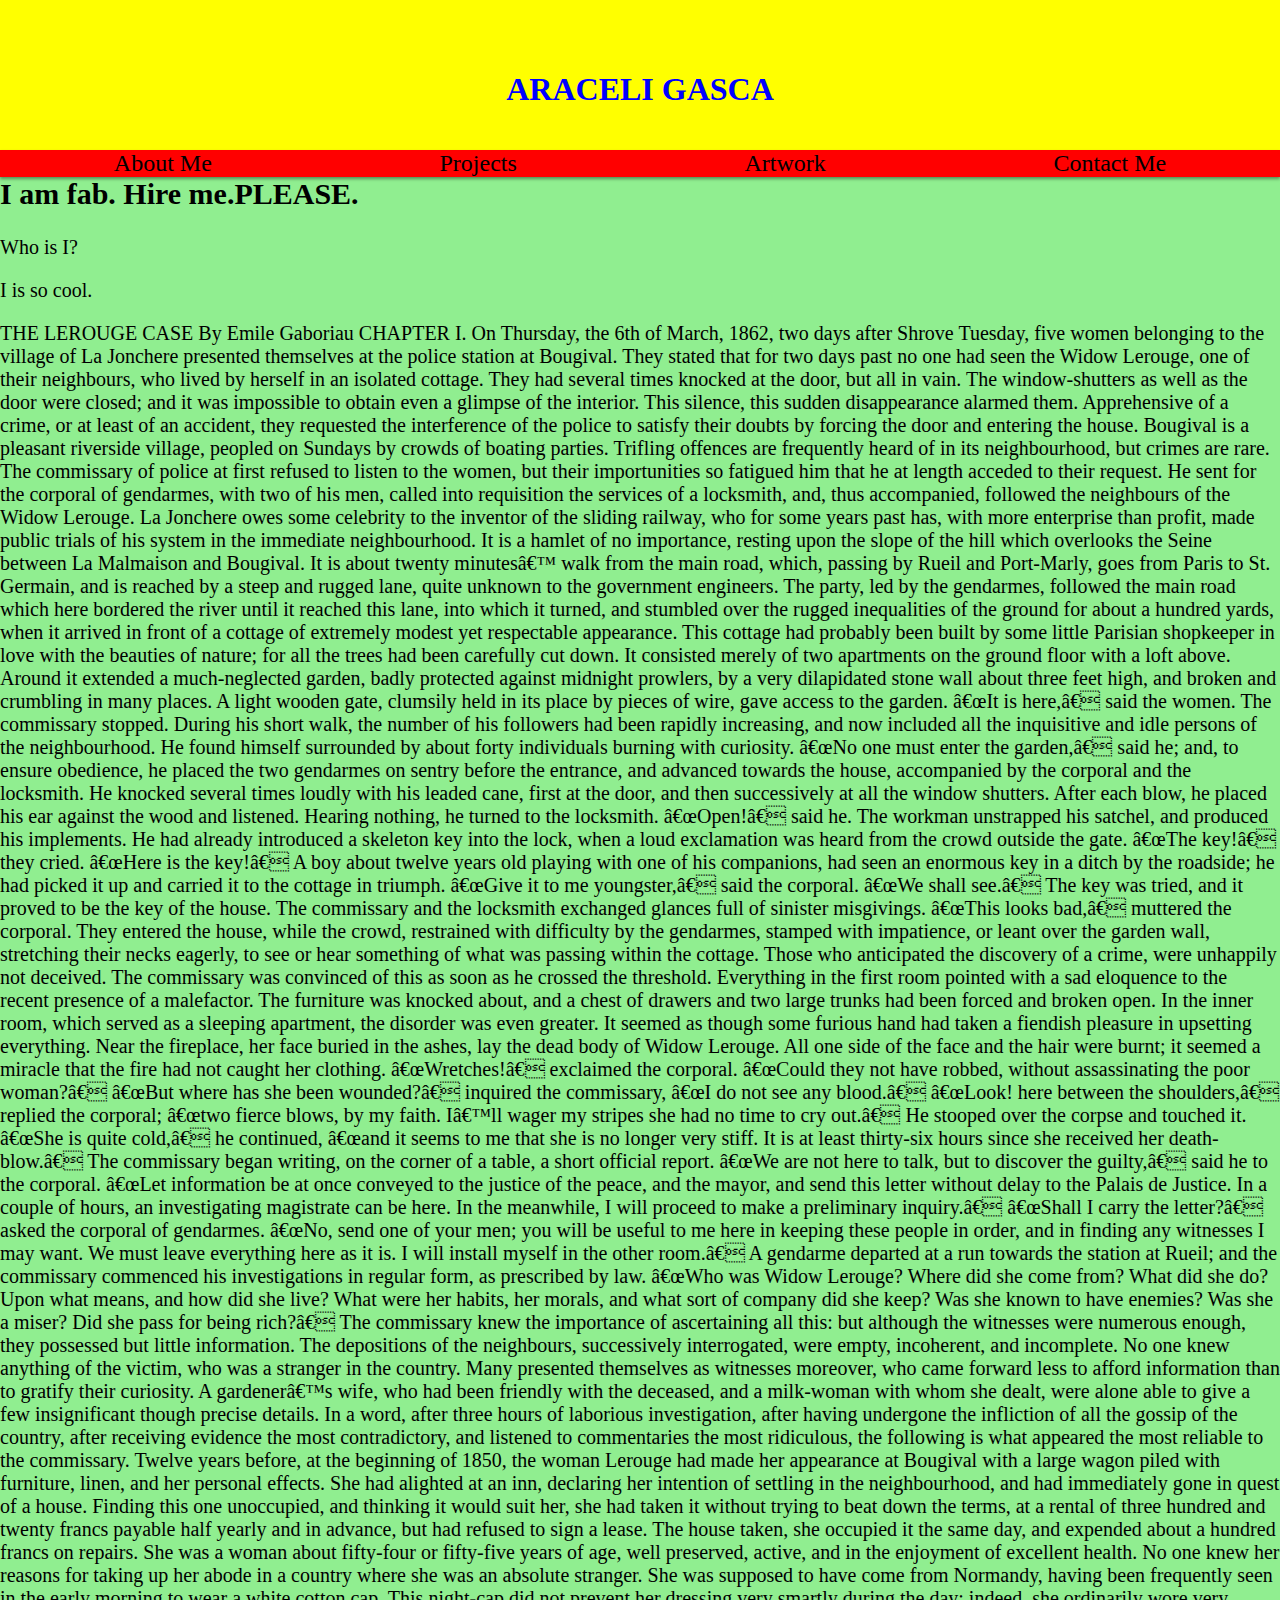
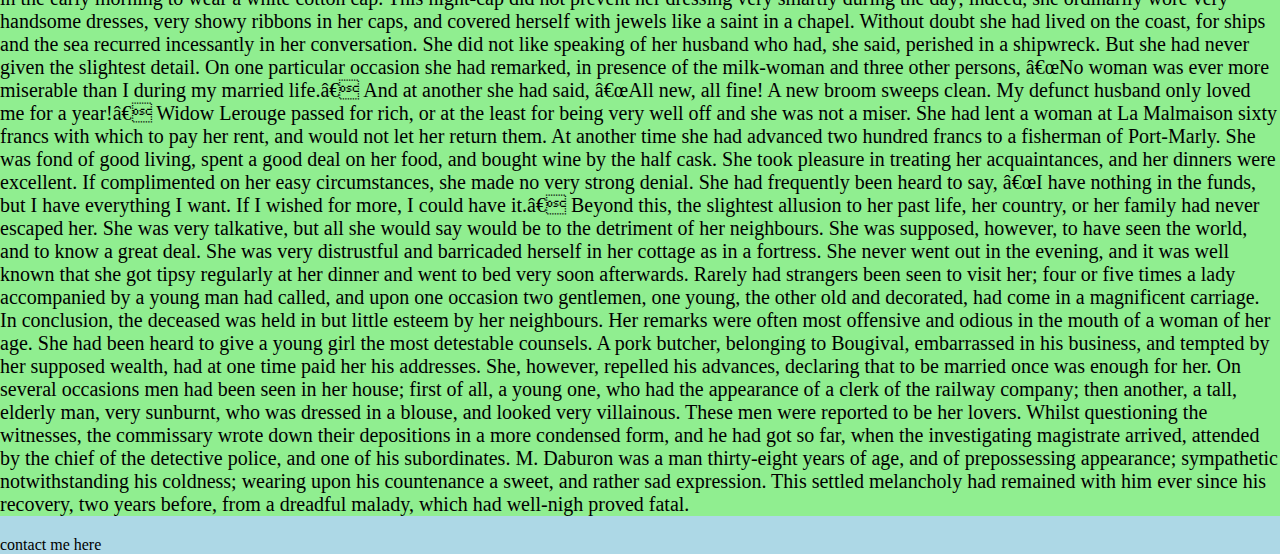
==== index.html @ 2f4e4473 "Update index.html" ====
<!DOCTYPE html>
<html>
<head>
	<link rel="stylesheet" href="styles.css">
	<script type="text/javascript" src="https://ajax.aspnetcdn.com/ajax/jquery.ui/1.8.10/jquery-ui.min.js"</script>
	<meta charset="UTF-8">

	<script>
	
		var mns = "main-nav-scrolled";

		$( window ).scroll(function() {
			if( $(this).scrollTop() > $('header').height() )
			{
				$(".main-nav").addClass("main-nav-scrolled");
			}
			else 
			{
				$(".main-nav").removeClass(mns);
			}
		});
	</script>
</head>
<body>



<header>
	<h1>ARACELI GASCA</h1>
</header>
 
<nav class = "main-nav">
	<ul>
		<li><a herf="#">About Me</a></li>
		<li><a herf="#">Projects</a></li>
		<li><a herf="#">Artwork</a></li>
		<li><a herf="#">Contact Me</a></li>
	</ul>
</nav>

<div class = "content">
	<h2>I am fab. Hire me.PLEASE.</h2>
	<p>Who is I?</p>
	<p>I is so cool.</p>
	<p> 

	THE LEROUGE CASE

	By Emile Gaboriau




	CHAPTER I.

	On Thursday, the 6th of March, 1862, two days after Shrove Tuesday, five
	women belonging to the village of La Jonchere presented themselves at
	the police station at Bougival.

	They stated that for two days past no one had seen the Widow Lerouge,
	one of their neighbours, who lived by herself in an isolated cottage.
	They had several times knocked at the door, but all in vain. The
	window-shutters as well as the door were closed; and it was impossible
	to obtain even a glimpse of the interior.

	This silence, this sudden disappearance alarmed them. Apprehensive of
	a crime, or at least of an accident, they requested the interference of
	the police to satisfy their doubts by forcing the door and entering the
	house.

	Bougival is a pleasant riverside village, peopled on Sundays by crowds
	of boating parties. Trifling offences are frequently heard of in its
	neighbourhood, but crimes are rare.

	The commissary of police at first refused to listen to the women, but
	their importunities so fatigued him that he at length acceded to their
	request. He sent for the corporal of gendarmes, with two of his
	men, called into requisition the services of a locksmith, and, thus
	accompanied, followed the neighbours of the Widow Lerouge.

	La Jonchere owes some celebrity to the inventor of the sliding railway,
	who for some years past has, with more enterprise than profit, made
	public trials of his system in the immediate neighbourhood. It is
	a hamlet of no importance, resting upon the slope of the hill which
	overlooks the Seine between La Malmaison and Bougival. It is about
	twenty minutes’ walk from the main road, which, passing by Rueil and
	Port-Marly, goes from Paris to St. Germain, and is reached by a steep
	and rugged lane, quite unknown to the government engineers.

	The party, led by the gendarmes, followed the main road which here
	bordered the river until it reached this lane, into which it turned, and
	stumbled over the rugged inequalities of the ground for about a hundred
	yards, when it arrived in front of a cottage of extremely modest yet
	respectable appearance. This cottage had probably been built by some
	little Parisian shopkeeper in love with the beauties of nature; for
	all the trees had been carefully cut down. It consisted merely of two
	apartments on the ground floor with a loft above. Around it extended a
	much-neglected garden, badly protected against midnight prowlers, by
	a very dilapidated stone wall about three feet high, and broken and
	crumbling in many places. A light wooden gate, clumsily held in its
	place by pieces of wire, gave access to the garden.

	“It is here,” said the women.

	The commissary stopped. During his short walk, the number of his
	followers had been rapidly increasing, and now included all the
	inquisitive and idle persons of the neighbourhood. He found himself
	surrounded by about forty individuals burning with curiosity.

	“No one must enter the garden,” said he; and, to ensure obedience, he
	placed the two gendarmes on sentry before the entrance, and advanced
	towards the house, accompanied by the corporal and the locksmith.

	He knocked several times loudly with his leaded cane, first at the door,
	and then successively at all the window shutters. After each blow, he
	placed his ear against the wood and listened. Hearing nothing, he turned
	to the locksmith.

	“Open!” said he.

	The workman unstrapped his satchel, and produced his implements. He had
	already introduced a skeleton key into the lock, when a loud exclamation
	was heard from the crowd outside the gate.

	“The key!” they cried. “Here is the key!”

	A boy about twelve years old playing with one of his companions, had
	seen an enormous key in a ditch by the roadside; he had picked it up and
	carried it to the cottage in triumph.

	“Give it to me youngster,” said the corporal. “We shall see.”

	The key was tried, and it proved to be the key of the house.

	The commissary and the locksmith exchanged glances full of sinister
	misgivings. “This looks bad,” muttered the corporal. They entered the
	house, while the crowd, restrained with difficulty by the gendarmes,
	stamped with impatience, or leant over the garden wall, stretching their
	necks eagerly, to see or hear something of what was passing within the
	cottage.

	Those who anticipated the discovery of a crime, were unhappily not
	deceived. The commissary was convinced of this as soon as he crossed the
	threshold. Everything in the first room pointed with a sad eloquence to
	the recent presence of a malefactor. The furniture was knocked about,
	and a chest of drawers and two large trunks had been forced and broken
	open.

	In the inner room, which served as a sleeping apartment, the disorder
	was even greater. It seemed as though some furious hand had taken a
	fiendish pleasure in upsetting everything. Near the fireplace, her face
	buried in the ashes, lay the dead body of Widow Lerouge. All one side of
	the face and the hair were burnt; it seemed a miracle that the fire had
	not caught her clothing.

	“Wretches!” exclaimed the corporal. “Could they not have robbed, without
	assassinating the poor woman?”

	“But where has she been wounded?” inquired the commissary, “I do not see
	any blood.”

	“Look! here between the shoulders,” replied the corporal; “two fierce
	blows, by my faith. I’ll wager my stripes she had no time to cry out.”

	He stooped over the corpse and touched it.

	“She is quite cold,” he continued, “and it seems to me that she is no
	longer very stiff. It is at least thirty-six hours since she received
	her death-blow.”

	The commissary began writing, on the corner of a table, a short official
	report.

	“We are not here to talk, but to discover the guilty,” said he to the
	corporal. “Let information be at once conveyed to the justice of the
	peace, and the mayor, and send this letter without delay to the Palais
	de Justice. In a couple of hours, an investigating magistrate can be
	here. In the meanwhile, I will proceed to make a preliminary inquiry.”

	“Shall I carry the letter?” asked the corporal of gendarmes.

	“No, send one of your men; you will be useful to me here in keeping
	these people in order, and in finding any witnesses I may want. We
	must leave everything here as it is. I will install myself in the other
	room.”

	A gendarme departed at a run towards the station at Rueil; and the
	commissary commenced his investigations in regular form, as prescribed
	by law.

	“Who was Widow Lerouge? Where did she come from? What did she do? Upon
	what means, and how did she live? What were her habits, her morals, and
	what sort of company did she keep? Was she known to have enemies? Was
	she a miser? Did she pass for being rich?”

	The commissary knew the importance of ascertaining all this: but
	although the witnesses were numerous enough, they possessed but
	little information. The depositions of the neighbours, successively
	interrogated, were empty, incoherent, and incomplete. No one knew
	anything of the victim, who was a stranger in the country. Many
	presented themselves as witnesses moreover, who came forward less to
	afford information than to gratify their curiosity. A gardener’s wife,
	who had been friendly with the deceased, and a milk-woman with whom
	she dealt, were alone able to give a few insignificant though precise
	details.

	In a word, after three hours of laborious investigation, after having
	undergone the infliction of all the gossip of the country, after
	receiving evidence the most contradictory, and listened to commentaries
	the most ridiculous, the following is what appeared the most reliable to
	the commissary.

	Twelve years before, at the beginning of 1850, the woman Lerouge had
	made her appearance at Bougival with a large wagon piled with furniture,
	linen, and her personal effects. She had alighted at an inn, declaring
	her intention of settling in the neighbourhood, and had immediately gone
	in quest of a house. Finding this one unoccupied, and thinking it would
	suit her, she had taken it without trying to beat down the terms, at
	a rental of three hundred and twenty francs payable half yearly and in
	advance, but had refused to sign a lease.

	The house taken, she occupied it the same day, and expended about a
	hundred francs on repairs.

	She was a woman about fifty-four or fifty-five years of age, well
	preserved, active, and in the enjoyment of excellent health. No one
	knew her reasons for taking up her abode in a country where she was an
	absolute stranger. She was supposed to have come from Normandy, having
	been frequently seen in the early morning to wear a white cotton cap.
	This night-cap did not prevent her dressing very smartly during the day;
	indeed, she ordinarily wore very handsome dresses, very showy ribbons
	in her caps, and covered herself with jewels like a saint in a chapel.
	Without doubt she had lived on the coast, for ships and the sea recurred
	incessantly in her conversation.

	She did not like speaking of her husband who had, she said, perished
	in a shipwreck. But she had never given the slightest detail. On one
	particular occasion she had remarked, in presence of the milk-woman and
	three other persons, “No woman was ever more miserable than I during my
	married life.” And at another she had said, “All new, all fine! A new
	broom sweeps clean. My defunct husband only loved me for a year!”

	Widow Lerouge passed for rich, or at the least for being very well off
	and she was not a miser. She had lent a woman at La Malmaison sixty
	francs with which to pay her rent, and would not let her return them.
	At another time she had advanced two hundred francs to a fisherman of
	Port-Marly. She was fond of good living, spent a good deal on her food,
	and bought wine by the half cask. She took pleasure in treating her
	acquaintances, and her dinners were excellent. If complimented on her
	easy circumstances, she made no very strong denial. She had frequently
	been heard to say, “I have nothing in the funds, but I have everything I
	want. If I wished for more, I could have it.”

	Beyond this, the slightest allusion to her past life, her country, or
	her family had never escaped her. She was very talkative, but all she
	would say would be to the detriment of her neighbours. She was supposed,
	however, to have seen the world, and to know a great deal. She was very
	distrustful and barricaded herself in her cottage as in a fortress. She
	never went out in the evening, and it was well known that she got tipsy
	regularly at her dinner and went to bed very soon afterwards. Rarely had
	strangers been seen to visit her; four or five times a lady accompanied
	by a young man had called, and upon one occasion two gentlemen, one
	young, the other old and decorated, had come in a magnificent carriage.

	In conclusion, the deceased was held in but little esteem by her
	neighbours. Her remarks were often most offensive and odious in the
	mouth of a woman of her age. She had been heard to give a young girl
	the most detestable counsels. A pork butcher, belonging to Bougival,
	embarrassed in his business, and tempted by her supposed wealth, had at
	one time paid her his addresses. She, however, repelled his advances,
	declaring that to be married once was enough for her. On several
	occasions men had been seen in her house; first of all, a young one, who
	had the appearance of a clerk of the railway company; then another,
	a tall, elderly man, very sunburnt, who was dressed in a blouse, and
	looked very villainous. These men were reported to be her lovers.

	Whilst questioning the witnesses, the commissary wrote down their
	depositions in a more condensed form, and he had got so far, when the
	investigating magistrate arrived, attended by the chief of the detective
	police, and one of his subordinates.

	M. Daburon was a man thirty-eight years of age, and of prepossessing
	appearance; sympathetic notwithstanding his coldness; wearing upon his
	countenance a sweet, and rather sad expression. This settled melancholy
	had remained with him ever since his recovery, two years before, from a
	dreadful malady, which had well-nigh proved fatal.
	</p>
</div>



<footer> contact me here</footer>
</body>

</html>
---- styles.css ----
html{
	margin: 0;
	padding: 0;
	border:0;
	}
body{
	background-color: lightblue;
	margin: 0;
	padding:0;
	border:0;
	}

h1{
	color: blue;
	text-align: center;
	}
header {
	background: yellow;
	height:100px;
	padding-top:50px;
}

.main-nav{
	background-color: red;
	overflow: hidden;
	/*border: none;*/
	/*margin: 0px;*/
	position:relative;
	border: none;

	z-index: 150;
	box-shadow: 0 2px 3px rgba(0,0,0, .4);
	margin-bottom: -25px;/* since nav hight is 80px */
}

ul{
	list-style-type: none;
	text-decoration: none;
	margin: 0px;
	padding: 0px;
	border: 10px;
	/*float: left;*/
	/*width: 100%;*/
	overflow: hidden;
	display: flex;
	justify-content: space-around;
	flex-wrap: wrap;		
}

li {
	text-decoration: none;
	float: left;
	padding-left:1%;
	padding-right: 1%;
	/*padding-top: 1%;*/
	min-width: 10%;
	max-width: 50%;
	/*overflow: hidden;*/
	margin: 0px;
	/*padding: 0px;*/
	text-align: center;
	flex-grow: 1;

}

a {
	font-size: 1.5em;
}

ul li:hover{
	background-color:blue;
	color: white;
	text-shadow: 3px 3px 6px #3e3d3d;
	box-shadow: 1px 1px 10px #3e3d3d;
}

.content{
	font-size: 20px;
	background: lightgreen;
	padding-right: 110px 50px 50px; /* compensate for the top*/
}

		 
.content{
	position: relative;
}

		
		
.main-nav-scrolled {
	position: fixed;
	top:0;
	width: 100%;
}
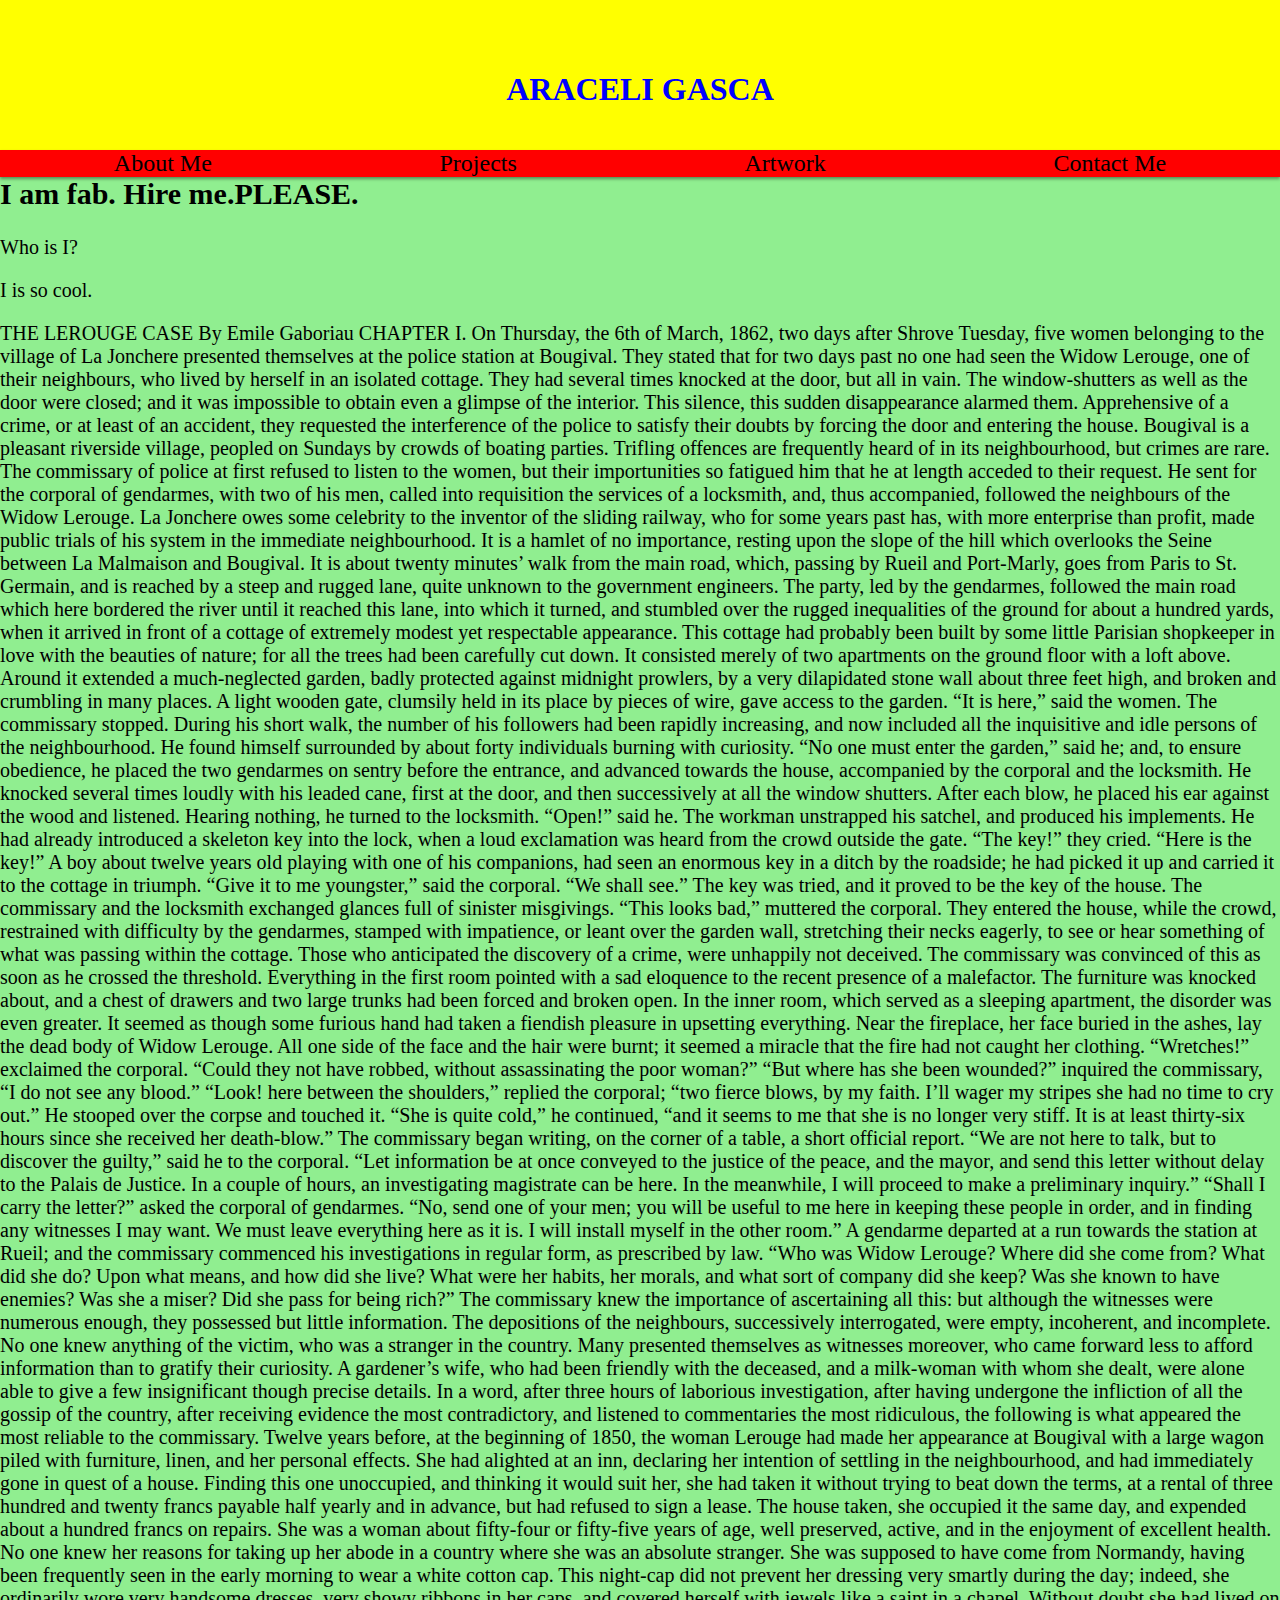
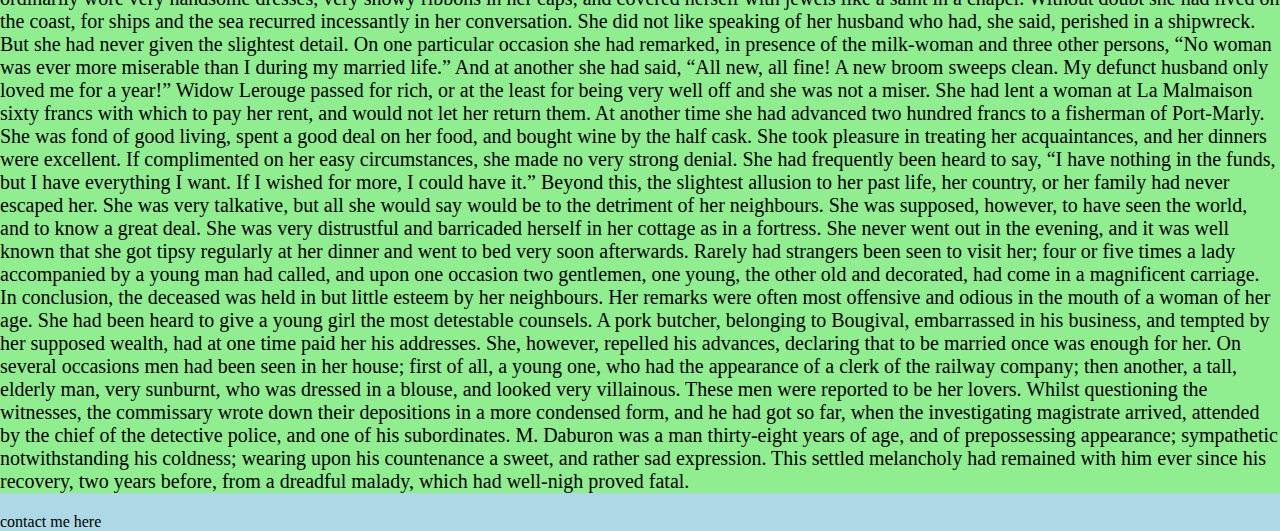
==== commit 80cae985: "Update index.html" ====
--- a/index.html
+++ b/index.html
@@ -2,11 +2,10 @@
 <html>
 <head>
 	<link rel="stylesheet" href="styles.css">
-	<script type="text/javascript" src="https://ajax.aspnetcdn.com/ajax/jquery.ui/1.8.10/jquery-ui.min.js"</script>
+	<script src="http://code.jquery.com/jquery-3.2.1.min.js"></script>
 	<meta charset="UTF-8">
 
 	<script>
-	
 		var mns = "main-nav-scrolled";
 
 		$( window ).scroll(function() {
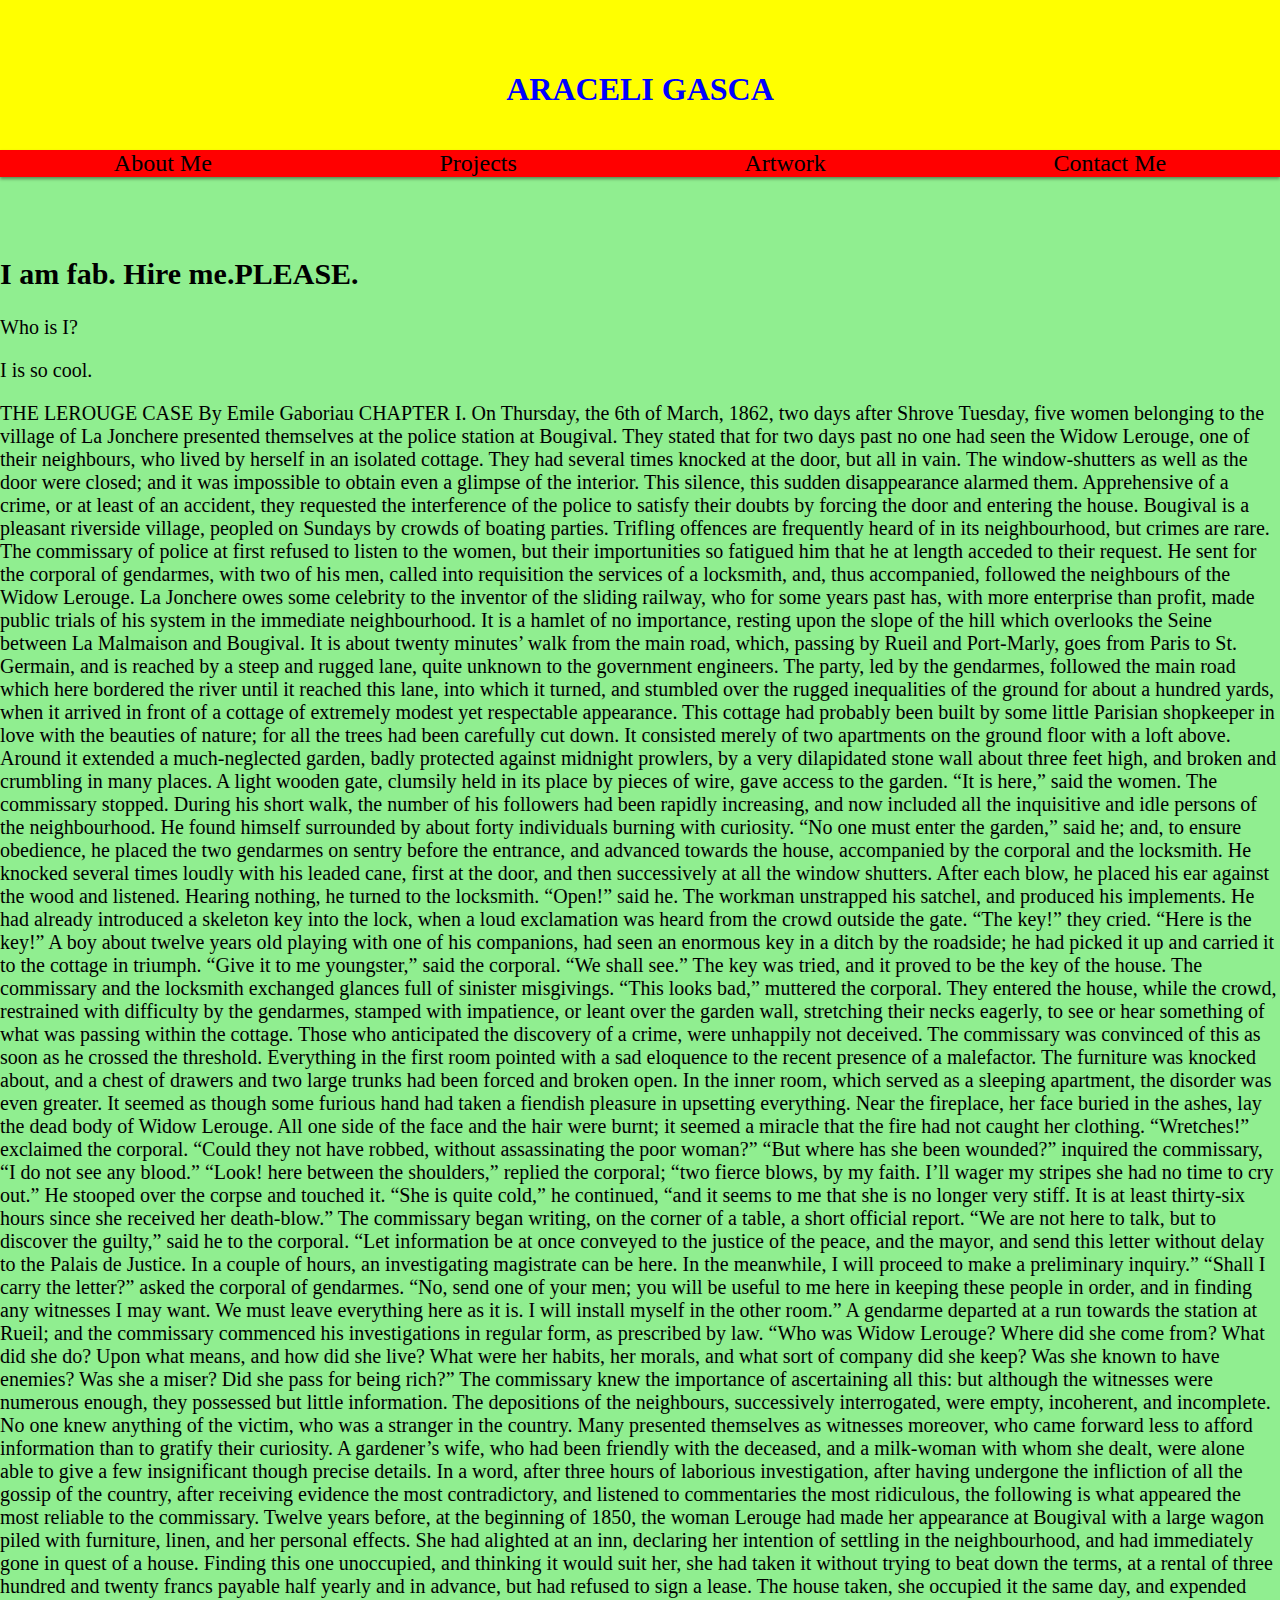
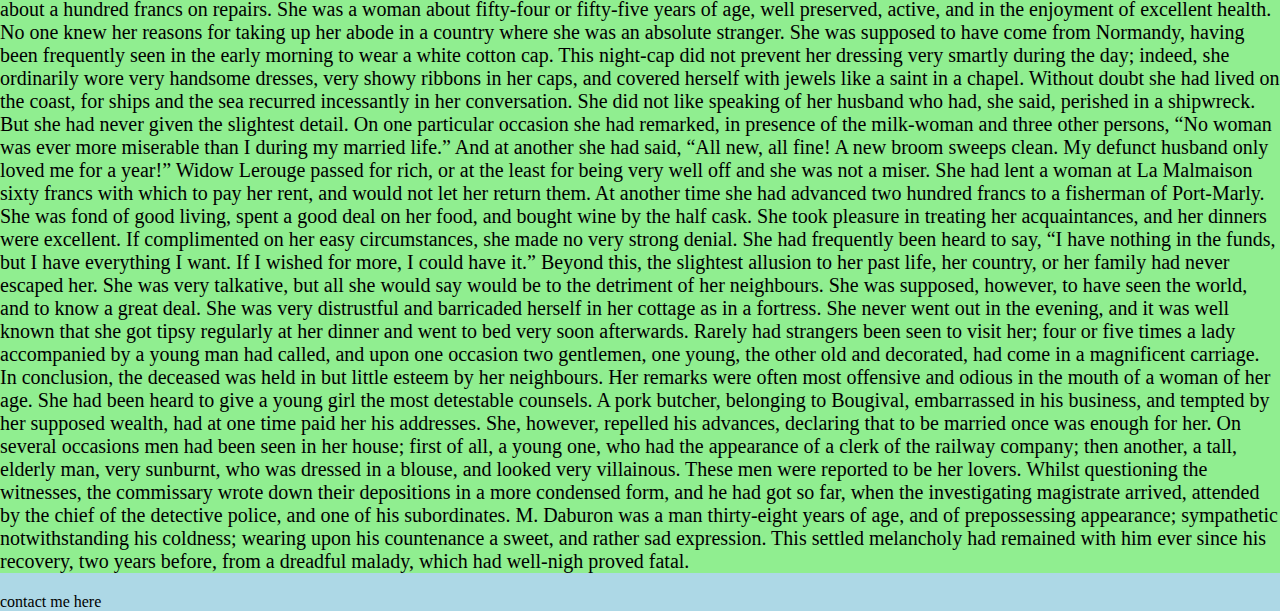
==== commit 6740878d: "Add files via upload" ====
--- a/index.html
+++ b/index.html
@@ -2,14 +2,15 @@
 <html>
 <head>
 	<link rel="stylesheet" href="styles.css">
-	<script src="http://code.jquery.com/jquery-3.2.1.min.js"></script>
+	<script src="jquery-3.2.1.min.js"></script>
 	<meta charset="UTF-8">
 
 	<script>
+	
 		var mns = "main-nav-scrolled";
 
 		$( window ).scroll(function() {
-			if( $(this).scrollTop() > $('header').height() )
+			if( $(this).scrollTop() > $('header').height() + $('.main-nav').height() )
 			{
 				$(".main-nav").addClass("main-nav-scrolled");
 			}
@@ -291,4 +292,4 @@
 <footer> contact me here</footer>
 </body>
 
-</html>
+</html>--- a/styles.css
+++ b/styles.css
@@ -77,7 +77,7 @@
 .content{
 	font-size: 20px;
 	background: lightgreen;
-	padding-right: 110px 50px 50px; /* compensate for the top*/
+	padding-top: 80px; /* compensate for the top*/
 }
 
 		 
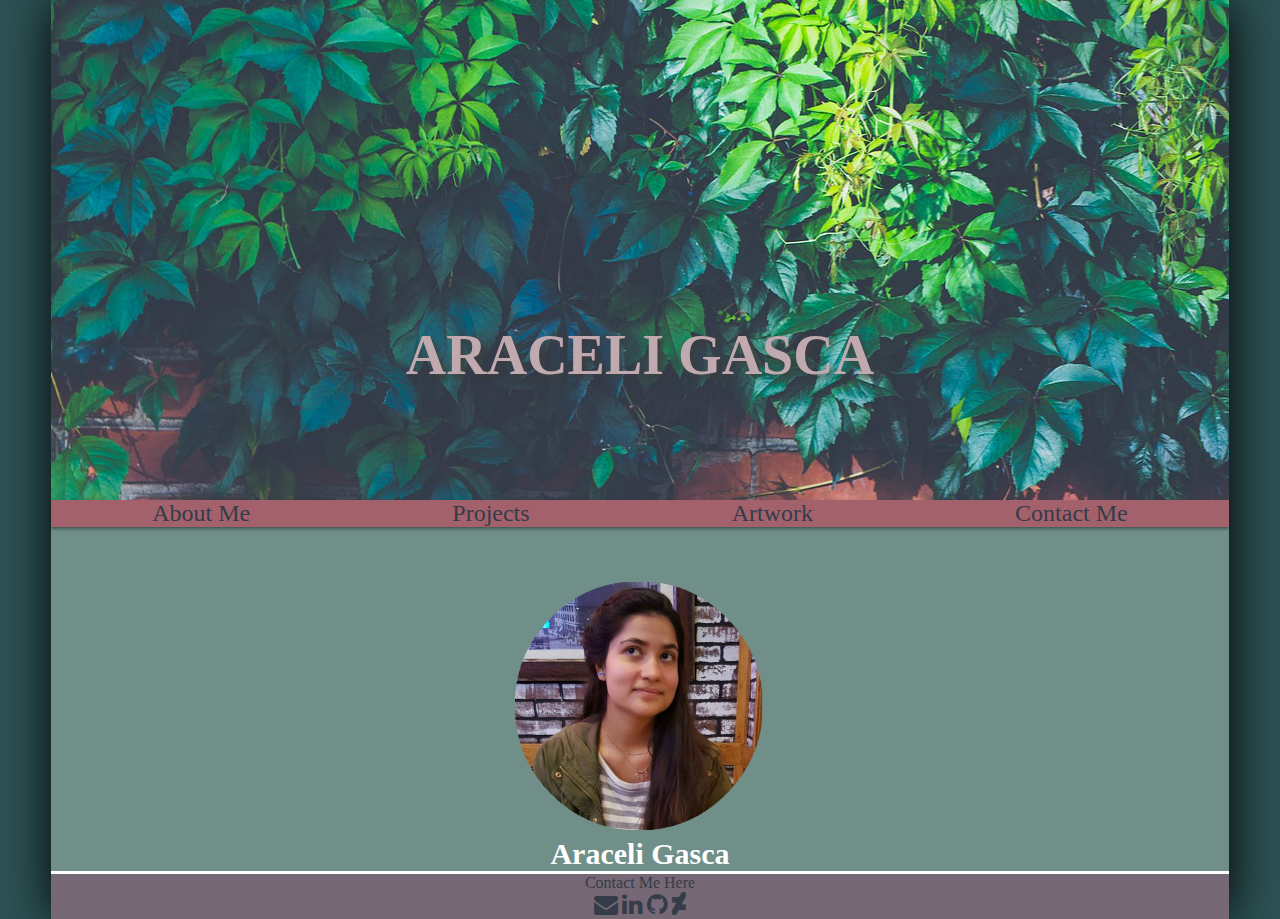
==== commit 8a500bf4: "Put in some color and background stuff" ====
--- a/index.html
+++ b/index.html
@@ -1,9 +1,15 @@
 <!DOCTYPE html>
-<html>
+<html lang = "en" xml:lang="en">
 <head>
-	<link rel="stylesheet" href="styles.css">
+	<title>Araceli Gasca</title>
+	<link rel="stylesheet" href="styles.css"/>
+	<link rel="stylesheet" href="https://cdnjs.cloudflare.com/ajax/libs/font-awesome/4.7.0/css/font-awesome.min.css">
+
 	<script src="jquery-3.2.1.min.js"></script>
-	<meta charset="UTF-8">
+	<meta charset="UTF-8"/>
+	<meta name="description" content="Web Profile"/>
+	<meta name="keywords" content="Araceli Gasca, profile, github, artist, computer science, software developer"/>
+	<meta name="author" content="Araceli Gasca"/>
 
 	<script>
 	
@@ -23,273 +29,38 @@
 </head>
 <body>
 
+<div class="all-content">
 
+	<header>
+		<h1>ARACELI GASCA</h1>
+	</header>
+	 
+	<nav class = "main-nav">
+		<ul>
+			<li><a class="nav-a" href="#">About Me</a></li>
+			<li><a class="nav-a" href="#">Projects</a></li>
+			<li><a class="nav-a" href="#">Artwork</a></li>
+			<li><a class="nav-a" href="#">Contact Me</a></li>
+		</ul>
+	</nav>
 
-<header>
-	<h1>ARACELI GASCA</h1>
-</header>
- 
-<nav class = "main-nav">
-	<ul>
-		<li><a herf="#">About Me</a></li>
-		<li><a herf="#">Projects</a></li>
-		<li><a herf="#">Artwork</a></li>
-		<li><a herf="#">Contact Me</a></li>
-	</ul>
-</nav>
-
-<div class = "content">
-	<h2>I am fab. Hire me.PLEASE.</h2>
-	<p>Who is I?</p>
-	<p>I is so cool.</p>
-	<p> 
-
-	THE LEROUGE CASE
-
-	By Emile Gaboriau
+	<div class = "content">
+		<div class="my-name-and-image">
+			<img class ="my-image" src="img/ProfileImage.png" alt="My Image"/>
+			<h2>Araceli Gasca</h2>
+		</div>
+	</div>
 
 
 
-
-	CHAPTER I.
-
-	On Thursday, the 6th of March, 1862, two days after Shrove Tuesday, five
-	women belonging to the village of La Jonchere presented themselves at
-	the police station at Bougival.
-
-	They stated that for two days past no one had seen the Widow Lerouge,
-	one of their neighbours, who lived by herself in an isolated cottage.
-	They had several times knocked at the door, but all in vain. The
-	window-shutters as well as the door were closed; and it was impossible
-	to obtain even a glimpse of the interior.
-
-	This silence, this sudden disappearance alarmed them. Apprehensive of
-	a crime, or at least of an accident, they requested the interference of
-	the police to satisfy their doubts by forcing the door and entering the
-	house.
-
-	Bougival is a pleasant riverside village, peopled on Sundays by crowds
-	of boating parties. Trifling offences are frequently heard of in its
-	neighbourhood, but crimes are rare.
-
-	The commissary of police at first refused to listen to the women, but
-	their importunities so fatigued him that he at length acceded to their
-	request. He sent for the corporal of gendarmes, with two of his
-	men, called into requisition the services of a locksmith, and, thus
-	accompanied, followed the neighbours of the Widow Lerouge.
-
-	La Jonchere owes some celebrity to the inventor of the sliding railway,
-	who for some years past has, with more enterprise than profit, made
-	public trials of his system in the immediate neighbourhood. It is
-	a hamlet of no importance, resting upon the slope of the hill which
-	overlooks the Seine between La Malmaison and Bougival. It is about
-	twenty minutes’ walk from the main road, which, passing by Rueil and
-	Port-Marly, goes from Paris to St. Germain, and is reached by a steep
-	and rugged lane, quite unknown to the government engineers.
-
-	The party, led by the gendarmes, followed the main road which here
-	bordered the river until it reached this lane, into which it turned, and
-	stumbled over the rugged inequalities of the ground for about a hundred
-	yards, when it arrived in front of a cottage of extremely modest yet
-	respectable appearance. This cottage had probably been built by some
-	little Parisian shopkeeper in love with the beauties of nature; for
-	all the trees had been carefully cut down. It consisted merely of two
-	apartments on the ground floor with a loft above. Around it extended a
-	much-neglected garden, badly protected against midnight prowlers, by
-	a very dilapidated stone wall about three feet high, and broken and
-	crumbling in many places. A light wooden gate, clumsily held in its
-	place by pieces of wire, gave access to the garden.
-
-	“It is here,” said the women.
-
-	The commissary stopped. During his short walk, the number of his
-	followers had been rapidly increasing, and now included all the
-	inquisitive and idle persons of the neighbourhood. He found himself
-	surrounded by about forty individuals burning with curiosity.
-
-	“No one must enter the garden,” said he; and, to ensure obedience, he
-	placed the two gendarmes on sentry before the entrance, and advanced
-	towards the house, accompanied by the corporal and the locksmith.
-
-	He knocked several times loudly with his leaded cane, first at the door,
-	and then successively at all the window shutters. After each blow, he
-	placed his ear against the wood and listened. Hearing nothing, he turned
-	to the locksmith.
-
-	“Open!” said he.
-
-	The workman unstrapped his satchel, and produced his implements. He had
-	already introduced a skeleton key into the lock, when a loud exclamation
-	was heard from the crowd outside the gate.
-
-	“The key!” they cried. “Here is the key!”
-
-	A boy about twelve years old playing with one of his companions, had
-	seen an enormous key in a ditch by the roadside; he had picked it up and
-	carried it to the cottage in triumph.
-
-	“Give it to me youngster,” said the corporal. “We shall see.”
-
-	The key was tried, and it proved to be the key of the house.
-
-	The commissary and the locksmith exchanged glances full of sinister
-	misgivings. “This looks bad,” muttered the corporal. They entered the
-	house, while the crowd, restrained with difficulty by the gendarmes,
-	stamped with impatience, or leant over the garden wall, stretching their
-	necks eagerly, to see or hear something of what was passing within the
-	cottage.
-
-	Those who anticipated the discovery of a crime, were unhappily not
-	deceived. The commissary was convinced of this as soon as he crossed the
-	threshold. Everything in the first room pointed with a sad eloquence to
-	the recent presence of a malefactor. The furniture was knocked about,
-	and a chest of drawers and two large trunks had been forced and broken
-	open.
-
-	In the inner room, which served as a sleeping apartment, the disorder
-	was even greater. It seemed as though some furious hand had taken a
-	fiendish pleasure in upsetting everything. Near the fireplace, her face
-	buried in the ashes, lay the dead body of Widow Lerouge. All one side of
-	the face and the hair were burnt; it seemed a miracle that the fire had
-	not caught her clothing.
-
-	“Wretches!” exclaimed the corporal. “Could they not have robbed, without
-	assassinating the poor woman?”
-
-	“But where has she been wounded?” inquired the commissary, “I do not see
-	any blood.”
-
-	“Look! here between the shoulders,” replied the corporal; “two fierce
-	blows, by my faith. I’ll wager my stripes she had no time to cry out.”
-
-	He stooped over the corpse and touched it.
-
-	“She is quite cold,” he continued, “and it seems to me that she is no
-	longer very stiff. It is at least thirty-six hours since she received
-	her death-blow.”
-
-	The commissary began writing, on the corner of a table, a short official
-	report.
-
-	“We are not here to talk, but to discover the guilty,” said he to the
-	corporal. “Let information be at once conveyed to the justice of the
-	peace, and the mayor, and send this letter without delay to the Palais
-	de Justice. In a couple of hours, an investigating magistrate can be
-	here. In the meanwhile, I will proceed to make a preliminary inquiry.”
-
-	“Shall I carry the letter?” asked the corporal of gendarmes.
-
-	“No, send one of your men; you will be useful to me here in keeping
-	these people in order, and in finding any witnesses I may want. We
-	must leave everything here as it is. I will install myself in the other
-	room.”
-
-	A gendarme departed at a run towards the station at Rueil; and the
-	commissary commenced his investigations in regular form, as prescribed
-	by law.
-
-	“Who was Widow Lerouge? Where did she come from? What did she do? Upon
-	what means, and how did she live? What were her habits, her morals, and
-	what sort of company did she keep? Was she known to have enemies? Was
-	she a miser? Did she pass for being rich?”
-
-	The commissary knew the importance of ascertaining all this: but
-	although the witnesses were numerous enough, they possessed but
-	little information. The depositions of the neighbours, successively
-	interrogated, were empty, incoherent, and incomplete. No one knew
-	anything of the victim, who was a stranger in the country. Many
-	presented themselves as witnesses moreover, who came forward less to
-	afford information than to gratify their curiosity. A gardener’s wife,
-	who had been friendly with the deceased, and a milk-woman with whom
-	she dealt, were alone able to give a few insignificant though precise
-	details.
-
-	In a word, after three hours of laborious investigation, after having
-	undergone the infliction of all the gossip of the country, after
-	receiving evidence the most contradictory, and listened to commentaries
-	the most ridiculous, the following is what appeared the most reliable to
-	the commissary.
-
-	Twelve years before, at the beginning of 1850, the woman Lerouge had
-	made her appearance at Bougival with a large wagon piled with furniture,
-	linen, and her personal effects. She had alighted at an inn, declaring
-	her intention of settling in the neighbourhood, and had immediately gone
-	in quest of a house. Finding this one unoccupied, and thinking it would
-	suit her, she had taken it without trying to beat down the terms, at
-	a rental of three hundred and twenty francs payable half yearly and in
-	advance, but had refused to sign a lease.
-
-	The house taken, she occupied it the same day, and expended about a
-	hundred francs on repairs.
-
-	She was a woman about fifty-four or fifty-five years of age, well
-	preserved, active, and in the enjoyment of excellent health. No one
-	knew her reasons for taking up her abode in a country where she was an
-	absolute stranger. She was supposed to have come from Normandy, having
-	been frequently seen in the early morning to wear a white cotton cap.
-	This night-cap did not prevent her dressing very smartly during the day;
-	indeed, she ordinarily wore very handsome dresses, very showy ribbons
-	in her caps, and covered herself with jewels like a saint in a chapel.
-	Without doubt she had lived on the coast, for ships and the sea recurred
-	incessantly in her conversation.
-
-	She did not like speaking of her husband who had, she said, perished
-	in a shipwreck. But she had never given the slightest detail. On one
-	particular occasion she had remarked, in presence of the milk-woman and
-	three other persons, “No woman was ever more miserable than I during my
-	married life.” And at another she had said, “All new, all fine! A new
-	broom sweeps clean. My defunct husband only loved me for a year!”
-
-	Widow Lerouge passed for rich, or at the least for being very well off
-	and she was not a miser. She had lent a woman at La Malmaison sixty
-	francs with which to pay her rent, and would not let her return them.
-	At another time she had advanced two hundred francs to a fisherman of
-	Port-Marly. She was fond of good living, spent a good deal on her food,
-	and bought wine by the half cask. She took pleasure in treating her
-	acquaintances, and her dinners were excellent. If complimented on her
-	easy circumstances, she made no very strong denial. She had frequently
-	been heard to say, “I have nothing in the funds, but I have everything I
-	want. If I wished for more, I could have it.”
-
-	Beyond this, the slightest allusion to her past life, her country, or
-	her family had never escaped her. She was very talkative, but all she
-	would say would be to the detriment of her neighbours. She was supposed,
-	however, to have seen the world, and to know a great deal. She was very
-	distrustful and barricaded herself in her cottage as in a fortress. She
-	never went out in the evening, and it was well known that she got tipsy
-	regularly at her dinner and went to bed very soon afterwards. Rarely had
-	strangers been seen to visit her; four or five times a lady accompanied
-	by a young man had called, and upon one occasion two gentlemen, one
-	young, the other old and decorated, had come in a magnificent carriage.
-
-	In conclusion, the deceased was held in but little esteem by her
-	neighbours. Her remarks were often most offensive and odious in the
-	mouth of a woman of her age. She had been heard to give a young girl
-	the most detestable counsels. A pork butcher, belonging to Bougival,
-	embarrassed in his business, and tempted by her supposed wealth, had at
-	one time paid her his addresses. She, however, repelled his advances,
-	declaring that to be married once was enough for her. On several
-	occasions men had been seen in her house; first of all, a young one, who
-	had the appearance of a clerk of the railway company; then another,
-	a tall, elderly man, very sunburnt, who was dressed in a blouse, and
-	looked very villainous. These men were reported to be her lovers.
-
-	Whilst questioning the witnesses, the commissary wrote down their
-	depositions in a more condensed form, and he had got so far, when the
-	investigating magistrate arrived, attended by the chief of the detective
-	police, and one of his subordinates.
-
-	M. Daburon was a man thirty-eight years of age, and of prepossessing
-	appearance; sympathetic notwithstanding his coldness; wearing upon his
-	countenance a sweet, and rather sad expression. This settled melancholy
-	had remained with him ever since his recovery, two years before, from a
-	dreadful malady, which had well-nigh proved fatal.
-	</p>
+	<footer> 
+	<p>Contact Me Here</p>
+	<a class="icon-a" href="#" alt="Gmail"><i class="fa fa-envelope"></i></a>
+	<a class="icon-a" href="https://www.linkedin.com/in/agasca1" alt="LinkedIn"><i class="fa fa-linkedin"></i></a>
+	<a class="icon-a" href="#" alt="Github"><i class="fa fa-github"></i></a>
+	<a class="icon-a" href="#" alt="Deviantart"><i class="fa fa-deviantart"></i></a>
+	</footer>
 </div>
-
-
-
-<footer> contact me here</footer>
 </body>
 
 </html>--- a/styles.css
+++ b/styles.css
@@ -1,27 +1,66 @@
+/* ####### color pallet:
+#2D5355; /*blu-green dark
+#343C49;/*ashy blue dark
+#A2616B; /*ashy pink
+#C0AAB0; /*very light purple
+#369E55; /*light green
+#6F8F88; /*light ashy blue
+*/
 html{
 	margin: 0;
 	padding: 0;
 	border:0;
-	}
+}
+
 body{
-	background-color: lightblue;
+	background-color: #2D5355; /*blu-green dark*/
+	/*background-image: url("img/background10.jpg");*/
+
 	margin: 0;
 	padding:0;
 	border:0;
-	}
+	color: #343C49;/*ashy blue dark*/
+}
 
 h1{
-	color: blue;
+	color: #C0AAB0; /*very light purple*/
 	text-align: center;
-	}
+	text-shadow: 3px 3px 6px #3e3d3d;
+	padding-top: 20%;
+	font-size: 3.5em;
+}
+
+/*this is there to give everything a centered look*/
+.all-content{ 
+	flex-grow: 1;
+	margin-left: 4%;
+	margin-right: 4%;
+	box-shadow: 1px 1px 50px black;
+}
+
 header {
-	background: yellow;
-	height:100px;
+	/*background: yellow;*/
+	background-image: url("img/header12.jpg");
+	height:450px;
 	padding-top:50px;
 }
 
+p{
+	padding: 0px;
+	margin: 0px;
+}
+
+a{
+	font-size: 1.5em;
+	text-decoration: none;
+}
+/*
+#################################################
+Navigation Bar
+#################################################
+*/
 .main-nav{
-	background-color: red;
+	background-color: #A2616B; /*ashy pink*/
 	overflow: hidden;
 	/*border: none;*/
 	/*margin: 0px;*/
@@ -39,56 +78,105 @@
 	margin: 0px;
 	padding: 0px;
 	border: 10px;
-	/*float: left;*/
-	/*width: 100%;*/
 	overflow: hidden;
 	display: flex;
 	justify-content: space-around;
-	flex-wrap: wrap;		
+	flex-wrap: wrap;/*So they dont try to fit all together*/		
 }
 
 li {
 	text-decoration: none;
 	float: left;
-	padding-left:1%;
-	padding-right: 1%;
-	/*padding-top: 1%;*/
 	min-width: 10%;
 	max-width: 50%;
-	/*overflow: hidden;*/
 	margin: 0px;
-	/*padding: 0px;*/
 	text-align: center;
-	flex-grow: 1;
-
+	flex-grow: 1;/*make it occupy all space*/
 }
 
-a {
-	font-size: 1.5em;
+.nav-a {
+	display: block; /*make li clickable too*/
+	color: #343C49;/*ashy blue dark*/
 }
 
-ul li:hover{
-	background-color:blue;
+.nav-a:hover{
+	text-decoration: none;
+	background-color: #C0AAB0; /*light purple*/
 	color: white;
 	text-shadow: 3px 3px 6px #3e3d3d;
 	box-shadow: 1px 1px 10px #3e3d3d;
 }
 
-.content{
-	font-size: 20px;
-	background: lightgreen;
-	padding-top: 80px; /* compensate for the top*/
-}
-
-		 
-.content{
-	position: relative;
-}
-
-		
-		
+			
 .main-nav-scrolled {
 	position: fixed;
 	top:0;
 	width: 100%;
+}
+
+/* 
+#################################################
+Content of the page(the bottom)
+#################################################
+*/
+.content{
+	font-size: 20px;
+	background: #6F8F88; /*light ashy blue*/
+	padding-top: 80px; /* compensate for the top when scrolling*/
+	/*width: 100%;*/
+	position: relative;
+
+	/*flex-grow: 1;
+	margin-left: 4%;
+	margin-right: 4%;*/
+}
+
+.my-image{
+	width: 250px;
+	height: 250px;
+
+}
+.my-name-and-image{
+	padding: 0px;
+	margin: 0px;
+	text-align: center;
+	color: white;
+	/*width: 100%;*/
+	/*flex-grow: 1;*/
+	/*background-color: #2D5355;/*blu-green dark*/
+	/*margin: 0 auto;*/
+}
+
+h2{
+	padding:0px;
+	margin: 0px;
+	border-bottom: 3px solid white;
+}
+
+
+/*
+#################################################
+Footer
+#################################################
+*/
+
+footer{
+	text-align: center;
+	background-color: #766875;/*darkLL purple ashy*/
+	/*flex-grow: 1;
+
+	margin-left: 4%;
+	margin-right: 4%;*/
+
+}
+
+.icon-a{
+	color: #343C49;/*ashy blue dark*/
+}
+
+.icon-a:hover{
+	color: white;
+	text-shadow: 3px 3px 6px #3e3d3d;
+	font-size: 1.6em;
+	color: #C0AAB0; /*light purple*/
 }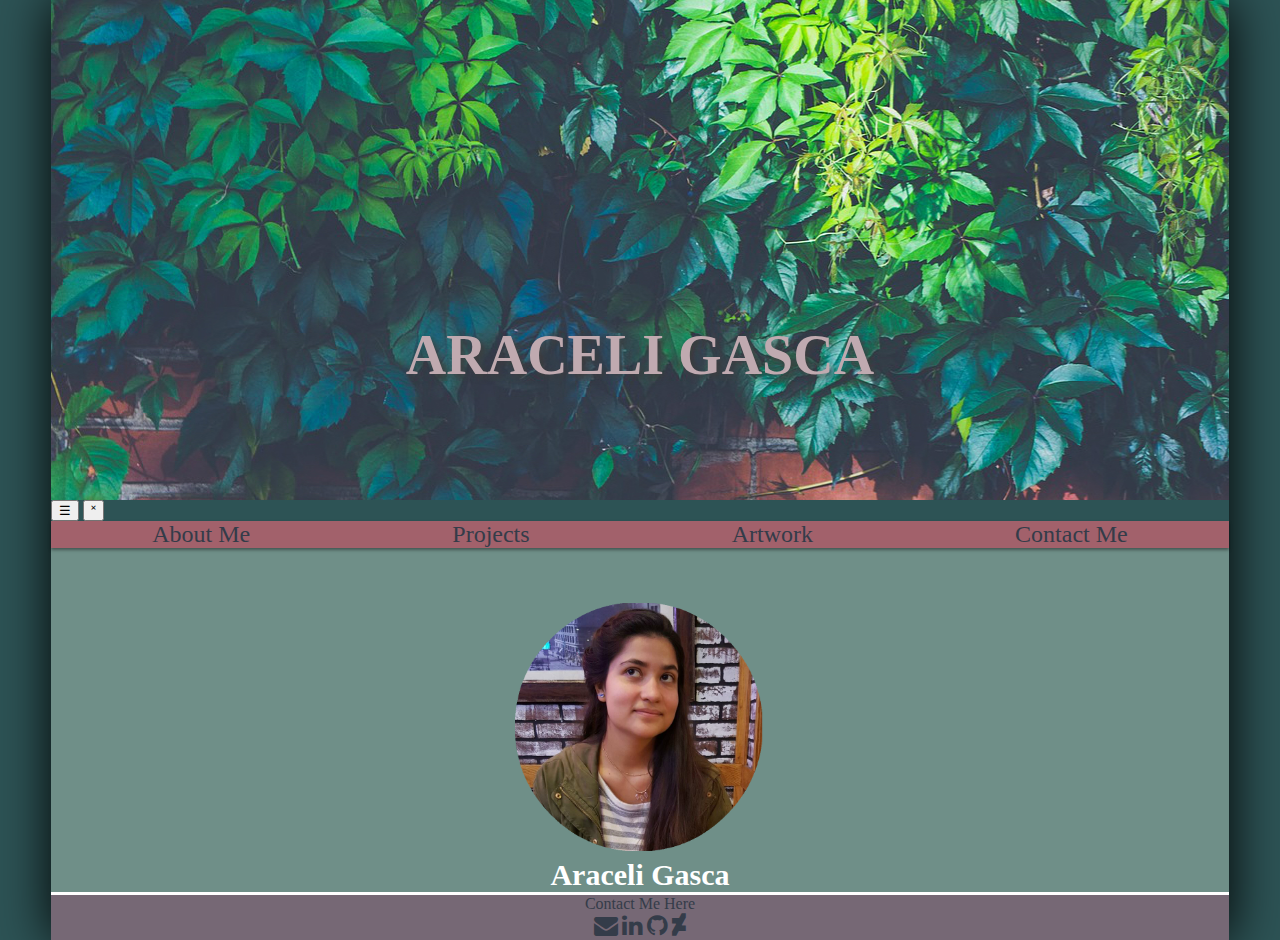
==== commit f2ea3747: "forgot viewport thing" ====
--- a/index.html
+++ b/index.html
@@ -6,7 +6,9 @@
 	<link rel="stylesheet" href="https://cdnjs.cloudflare.com/ajax/libs/font-awesome/4.7.0/css/font-awesome.min.css">
 
 	<script src="jquery-3.2.1.min.js"></script>
+
 	<meta charset="UTF-8"/>
+	<meta content='width=device-width, initial-scale=1' name='viewport'/>
 	<meta name="description" content="Web Profile"/>
 	<meta name="keywords" content="Araceli Gasca, profile, github, artist, computer science, software developer"/>
 	<meta name="author" content="Araceli Gasca"/>
@@ -15,26 +17,95 @@
 	
 		var mns = "main-nav-scrolled";
 
+
+
 		$( window ).scroll(function() {
-			if( $(this).scrollTop() > $('header').height() + $('.main-nav').height() )
-			{
+
+			if( $(this).scrollTop() > $('header').height() + $('.main-nav').height() && $(window).width() > 430){
 				$(".main-nav").addClass("main-nav-scrolled");
-			}
-			else 
-			{
+
+			} else if($(window).width() > 430){
+
 				$(".main-nav").removeClass(mns);
 			}
+			//Here is where we take care of width 430 and more... for hamburger
+			else if($(window).width() <= 430){
+				$(".main-nav").addClass("main-nav-scrolled");
+				if ($(this).scrollTop() > 0){
+					$(".hamburger").addClass("hamburger-scrolled");
+					$(".cross").addClass("cross-scrolled");
+				}
+				else{
+					$(".hamburger").removeClass("hamburger-scrolled");
+					$(".cross").removeClass("cross-scrolled");
+				}
+
+			}
+			else {
+				//$(".main-nav").removeClass(mns);
+			}
 		});
+
+		$(window).resize(function(){
+			if($(window).width() > 430){
+				$(".cross").hide();
+				$(".hamburger").hide();
+				$(".main-nav").show();
+			}
+			else {
+				if ($(".main-nav").is(":visible")&& !$(".hamburger").is(":visible")){
+					$(".main-nav").hide();
+				}
+				$(".cross").hide();
+				/*$(".main-nav").hide();*/
+				$(".hamburger").show();
+			}
+		});
+		
+		$(window).ready(function(){
+			if($(window).width()>430){
+				$(".cross").hide();
+				$(".hamburger").hide();
+				$(".main-nav").show();
+			}
+			else{
+				$(".cross").hide();
+				$(".main-nav").hide();
+				$(".hamburger").show();
+
+				$(".hamburger").click(function(){
+					$(".main-nav").slideToggle("slow", function() {
+						$(".hamburger").hide();
+						$(".cross").show();
+				
+					});
+				});
+
+				$(".cross").click(function(){
+					$(".main-nav").slideToggle("slow", function(){
+						$(".cross").hide();
+						$(".hamburger").show();
+					});
+				});
+			}	
+		});
+	
 	</script>
+
 </head>
 <body>
 
 <div class="all-content">
+	
+	<header>
+		<div class="header-content">
+			<h1>ARACELI GASCA</h1>
+		</div>
+	</header>
 
-	<header>
-		<h1>ARACELI GASCA</h1>
-	</header>
-	 
+	<button class="hamburger">&#9776;</button>
+  	<button class="cross">&#735;</button>
+
 	<nav class = "main-nav">
 		<ul>
 			<li><a class="nav-a" href="#">About Me</a></li>
@@ -63,4 +134,4 @@
 </div>
 </body>
 
-</html>+</html>
--- a/styles.css
+++ b/styles.css
@@ -1,182 +1,169 @@
-/* ####### color pallet:
-#2D5355; /*blu-green dark
-#343C49;/*ashy blue dark
-#A2616B; /*ashy pink
-#C0AAB0; /*very light purple
-#369E55; /*light green
-#6F8F88; /*light ashy blue
-*/
-html{
-	margin: 0;
-	padding: 0;
-	border:0;
-}
-
-body{
-	background-color: #2D5355; /*blu-green dark*/
-	/*background-image: url("img/background10.jpg");*/
-
-	margin: 0;
-	padding:0;
-	border:0;
-	color: #343C49;/*ashy blue dark*/
-}
-
-h1{
-	color: #C0AAB0; /*very light purple*/
-	text-align: center;
-	text-shadow: 3px 3px 6px #3e3d3d;
-	padding-top: 20%;
-	font-size: 3.5em;
-}
-
-/*this is there to give everything a centered look*/
-.all-content{ 
-	flex-grow: 1;
-	margin-left: 4%;
-	margin-right: 4%;
-	box-shadow: 1px 1px 50px black;
-}
-
-header {
-	/*background: yellow;*/
-	background-image: url("img/header12.jpg");
-	height:450px;
-	padding-top:50px;
-}
-
-p{
-	padding: 0px;
-	margin: 0px;
-}
-
-a{
-	font-size: 1.5em;
-	text-decoration: none;
-}
-/*
-#################################################
-Navigation Bar
-#################################################
-*/
-.main-nav{
-	background-color: #A2616B; /*ashy pink*/
-	overflow: hidden;
-	/*border: none;*/
-	/*margin: 0px;*/
-	position:relative;
-	border: none;
-
-	z-index: 150;
-	box-shadow: 0 2px 3px rgba(0,0,0, .4);
-	margin-bottom: -25px;/* since nav hight is 80px */
-}
-
-ul{
-	list-style-type: none;
-	text-decoration: none;
-	margin: 0px;
-	padding: 0px;
-	border: 10px;
-	overflow: hidden;
-	display: flex;
-	justify-content: space-around;
-	flex-wrap: wrap;/*So they dont try to fit all together*/		
-}
-
-li {
-	text-decoration: none;
-	float: left;
-	min-width: 10%;
-	max-width: 50%;
-	margin: 0px;
-	text-align: center;
-	flex-grow: 1;/*make it occupy all space*/
-}
-
-.nav-a {
-	display: block; /*make li clickable too*/
-	color: #343C49;/*ashy blue dark*/
-}
-
-.nav-a:hover{
-	text-decoration: none;
-	background-color: #C0AAB0; /*light purple*/
-	color: white;
-	text-shadow: 3px 3px 6px #3e3d3d;
-	box-shadow: 1px 1px 10px #3e3d3d;
-}
-
-			
-.main-nav-scrolled {
-	position: fixed;
-	top:0;
-	width: 100%;
-}
-
-/* 
-#################################################
-Content of the page(the bottom)
-#################################################
-*/
-.content{
-	font-size: 20px;
-	background: #6F8F88; /*light ashy blue*/
-	padding-top: 80px; /* compensate for the top when scrolling*/
-	/*width: 100%;*/
-	position: relative;
-
-	/*flex-grow: 1;
-	margin-left: 4%;
-	margin-right: 4%;*/
-}
-
-.my-image{
-	width: 250px;
-	height: 250px;
-
-}
-.my-name-and-image{
-	padding: 0px;
-	margin: 0px;
-	text-align: center;
-	color: white;
-	/*width: 100%;*/
-	/*flex-grow: 1;*/
-	/*background-color: #2D5355;/*blu-green dark*/
-	/*margin: 0 auto;*/
-}
-
-h2{
-	padding:0px;
-	margin: 0px;
-	border-bottom: 3px solid white;
-}
-
-
-/*
-#################################################
-Footer
-#################################################
-*/
-
-footer{
-	text-align: center;
-	background-color: #766875;/*darkLL purple ashy*/
-	/*flex-grow: 1;
-
-	margin-left: 4%;
-	margin-right: 4%;*/
-
-}
-
-.icon-a{
-	color: #343C49;/*ashy blue dark*/
-}
-
-.icon-a:hover{
-	color: white;
-	text-shadow: 3px 3px 6px #3e3d3d;
-	font-size: 1.6em;
-	color: #C0AAB0; /*light purple*/
+/* ####### color pallet:
+#2D5355; /*blu-green dark
+#343C49;/*ashy blue dark
+#A2616B; /*ashy pink
+#C0AAB0; /*very light purple
+#369E55; /*light green
+#6F8F88; /*light ashy blue
+#766875;/*dark lighter purple ashy(for footer)*/
+*/
+html{
+	margin: 0;
+	padding: 0;
+	border:0;
+}
+
+body{
+	background-color: #2D5355; /*blu-green dark*/
+	/*background-image: url("img/background10.jpg");*/
+
+	margin: 0;
+	padding:0;
+	border:0;
+	color: #343C49;/*ashy blue dark*/
+}
+
+h1{
+	color: #C0AAB0; /*very light purple*/
+	text-align: center;
+	text-shadow: 3px 3px 6px #3e3d3d;
+	padding-top: 20%;
+	font-size: 3.5em;
+}
+
+/*this is there to give everything a centered look*/
+.all-content{ 
+	flex-grow: 1;
+	margin-left: 4%;
+	margin-right: 4%;
+	box-shadow: 1px 1px 50px black;
+}
+
+header {
+	/*background: yellow;*/
+	background-image: url("img/header12.jpg");
+	height:450px;
+	padding-top:50px;
+}
+
+p{
+	padding: 0px;
+	margin: 0px;
+}
+
+a{
+	font-size: 1.5em;
+	text-decoration: none;
+}
+/*
+#################################################
+Navigation Bar
+#################################################
+*/
+.main-nav{
+	background-color: #A2616B; /*ashy pink*/
+	overflow: hidden;
+	position:relative;
+	border: none;
+
+	z-index: 150;
+	box-shadow: 0 2px 3px rgba(0,0,0, .4);
+	margin-bottom: -25px;/* since nav hight is 80px */
+}
+
+ul{
+	list-style-type: none;
+	text-decoration: none;
+	margin: 0px;
+	padding: 0px;
+	border: 10px;
+	overflow: hidden;
+	display: flex;
+	justify-content: space-around;
+	flex-wrap: wrap;/*So they dont try to fit all together*/		
+}
+
+li {
+	text-decoration: none;
+	float: left;
+	min-width: 10%;
+	max-width: 50%;
+	margin: 0px;
+	text-align: center;
+	flex-grow: 1;/*make it occupy all space*/
+}
+
+.nav-a {
+	display: block; /*make li clickable too*/
+	color: #343C49;/*ashy blue dark*/
+}
+
+.nav-a:hover{
+	text-decoration: none;
+	background-color: #C0AAB0; /*light purple*/
+	color: white;
+	text-shadow: 3px 3px 6px #3e3d3d;
+	box-shadow: 1px 1px 10px #3e3d3d;
+	
+}
+
+			
+.main-nav-scrolled {
+	position: fixed;
+	top:0;
+	width: 92%;	
+}
+
+/* 
+#################################################
+Content of the page(the bottom)
+#################################################
+*/
+.content{
+	font-size: 20px;
+	background: #6F8F88; /*light ashy blue*/
+	padding-top: 80px; /* compensate for the top when scrolling*/
+	/*width: 100%;*/
+	position: relative;
+}
+
+.my-image{
+	width: 250px;
+	height: 250px;
+
+}
+.my-name-and-image{
+	padding: 0px;
+	margin: 0px;
+	text-align: center;
+	color: white;
+}
+
+h2{
+	padding:0px;
+	margin: 0px;
+	border-bottom: 3px solid white;
+}
+
+
+/*
+#################################################
+Footer
+#################################################
+*/
+
+footer{
+	text-align: center;
+	background-color: #766875;/*dark lighter purple ashy*/
+}
+
+.icon-a{
+	color: #343C49;/*ashy blue dark*/
+}
+
+.icon-a:hover{
+	color: white;
+	text-shadow: 3px 3px 6px #3e3d3d;
+	font-size: 1.6em;
+	color: #C0AAB0; /*light purple*/
 }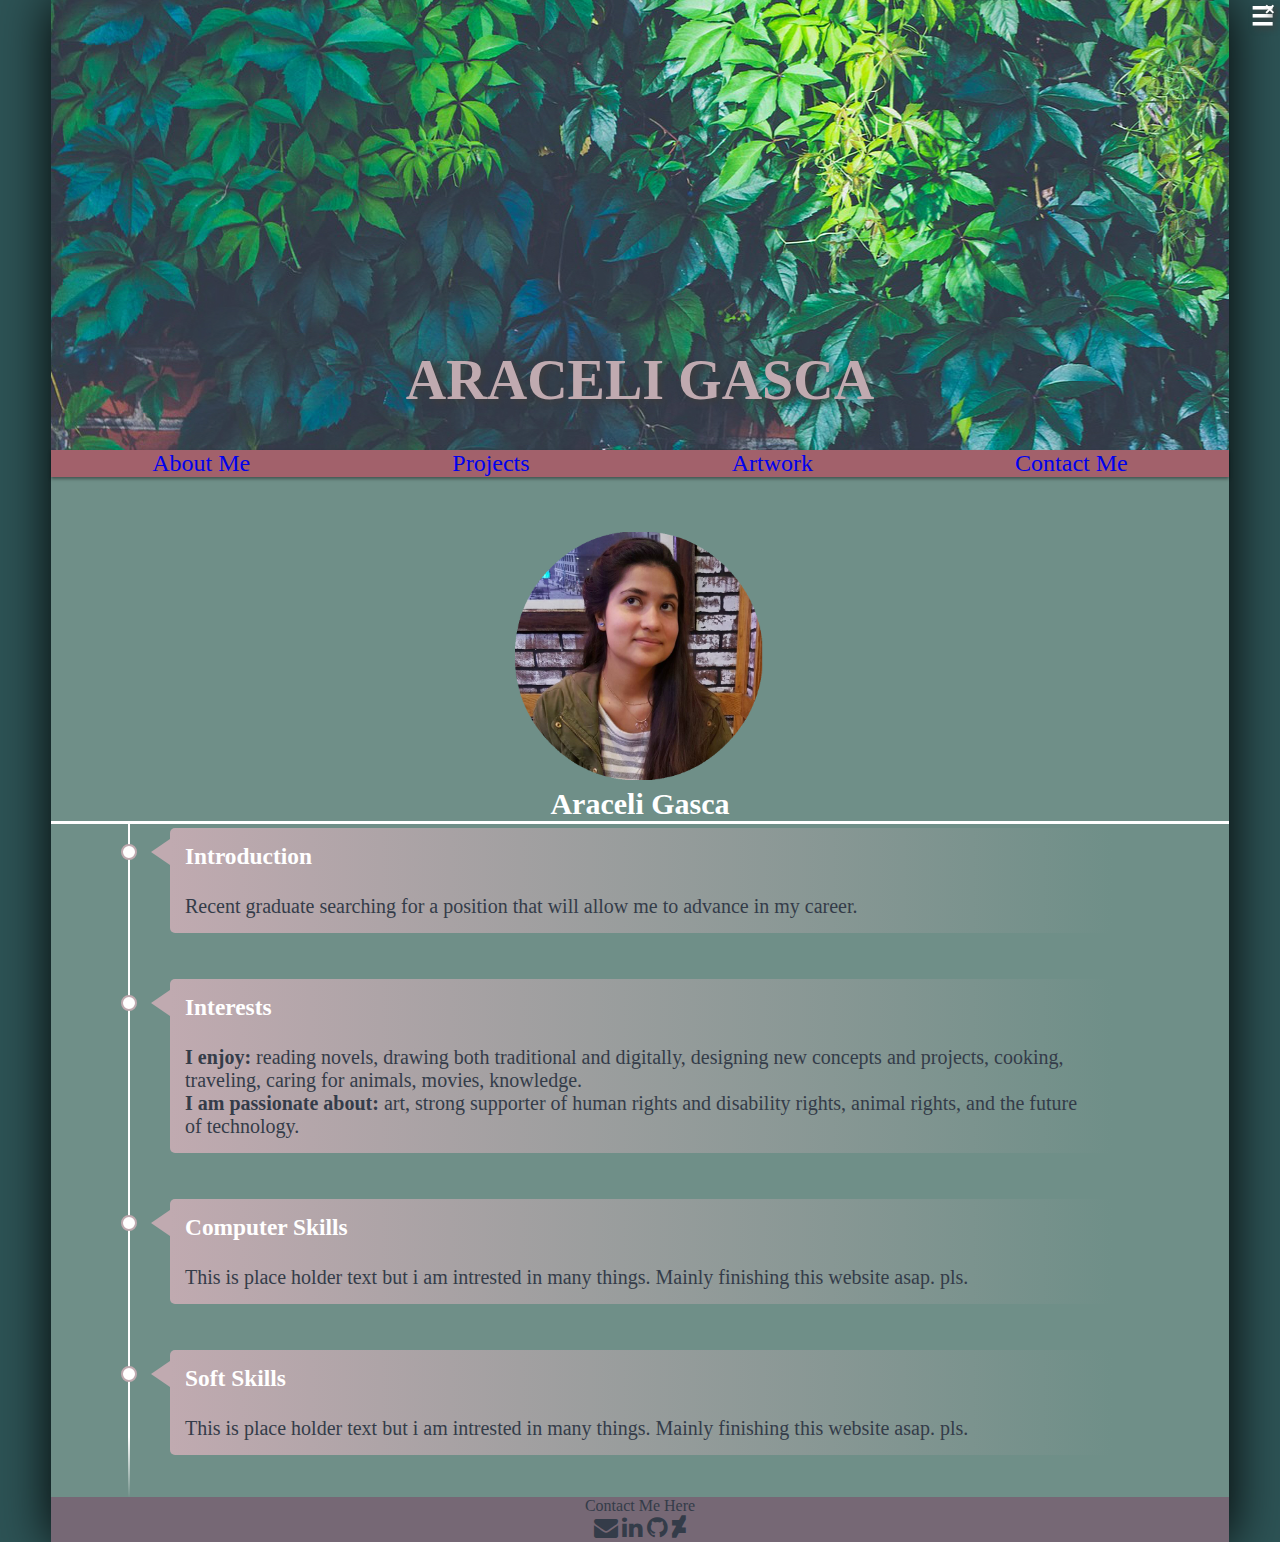
==== commit af472c30: "Expanded Website" ====
--- a/index.html
+++ b/index.html
@@ -13,87 +13,21 @@
 	<meta name="keywords" content="Araceli Gasca, profile, github, artist, computer science, software developer"/>
 	<meta name="author" content="Araceli Gasca"/>
 
-	<script>
-	
-		var mns = "main-nav-scrolled";
 
-
-
-		$( window ).scroll(function() {
-
-			if( $(this).scrollTop() > $('header').height() + $('.main-nav').height() && $(window).width() > 430){
-				$(".main-nav").addClass("main-nav-scrolled");
-
-			} else if($(window).width() > 430){
-
-				$(".main-nav").removeClass(mns);
-			}
-			//Here is where we take care of width 430 and more... for hamburger
-			else if($(window).width() <= 430){
-				$(".main-nav").addClass("main-nav-scrolled");
-				if ($(this).scrollTop() > 0){
-					$(".hamburger").addClass("hamburger-scrolled");
-					$(".cross").addClass("cross-scrolled");
-				}
-				else{
-					$(".hamburger").removeClass("hamburger-scrolled");
-					$(".cross").removeClass("cross-scrolled");
-				}
-
-			}
-			else {
-				//$(".main-nav").removeClass(mns);
-			}
+	<script src="myScripts.js"></script>
+	<script type="text/javascript">
+		$(window).resize(function(){
+			$("header").header_adjust();
 		});
 
-		$(window).resize(function(){
-			if($(window).width() > 430){
-				$(".cross").hide();
-				$(".hamburger").hide();
-				$(".main-nav").show();
-			}
-			else {
-				if ($(".main-nav").is(":visible")&& !$(".hamburger").is(":visible")){
-					$(".main-nav").hide();
-				}
-				$(".cross").hide();
-				/*$(".main-nav").hide();*/
-				$(".hamburger").show();
-			}
+		$(window).ready(function(){
+			$("header").header_adjust();
 		});
-		
-		$(window).ready(function(){
-			if($(window).width()>430){
-				$(".cross").hide();
-				$(".hamburger").hide();
-				$(".main-nav").show();
-			}
-			else{
-				$(".cross").hide();
-				$(".main-nav").hide();
-				$(".hamburger").show();
 
-				$(".hamburger").click(function(){
-					$(".main-nav").slideToggle("slow", function() {
-						$(".hamburger").hide();
-						$(".cross").show();
-				
-					});
-				});
-
-				$(".cross").click(function(){
-					$(".main-nav").slideToggle("slow", function(){
-						$(".cross").hide();
-						$(".hamburger").show();
-					});
-				});
-			}	
-		});
-	
 	</script>
 
 </head>
-<body>
+<body class = "home">
 
 <div class="all-content">
 	
@@ -108,10 +42,10 @@
 
 	<nav class = "main-nav">
 		<ul>
-			<li><a class="nav-a" href="#">About Me</a></li>
-			<li><a class="nav-a" href="#">Projects</a></li>
-			<li><a class="nav-a" href="#">Artwork</a></li>
-			<li><a class="nav-a" href="#">Contact Me</a></li>
+			<li><a class="nav-home" href="index.html">About Me</a></li>
+			<li><a class="nav-proj" href="projects.html">Projects</a></li>
+			<li><a class="nav-art" href="artwork.html">Artwork</a></li>
+			<li><a class="nav-con" href="contact.html">Contact Me</a></li>
 		</ul>
 	</nav>
 
@@ -120,18 +54,56 @@
 			<img class ="my-image" src="img/ProfileImage.png" alt="My Image"/>
 			<h2>Araceli Gasca</h2>
 		</div>
+
+		<div class="timeline-container">
+			<div class="timeline-item">
+				<div class="talkbubble">
+					<h3>Introduction</h3>
+					<p>
+					 Recent graduate searching for a position that will allow me to advance in my career.
+					</p>
+				</div>	
+			</div>
+			<div class="timeline-item">
+				<div class="talkbubble">
+					<h3>Interests</h3>
+					<p>
+					<b>I enjoy:</b> reading novels, drawing both traditional and digitally, designing new concepts and projects, cooking, traveling, caring for animals, movies, knowledge.<br> 
+					<b>I am passionate about:</b> art, strong supporter of human rights and disability rights, animal rights, and the future of technology.
+					</p>
+				</div>
+			</div>
+			<div class="timeline-item">
+				<div class="talkbubble">
+					<h3>Computer Skills</h3>
+					<p>
+					This is place holder text but i am intrested in many things. Mainly finishing this website asap. pls. 
+					</p>
+				</div>
+			</div>
+			<div class="timeline-item">
+				<div class="talkbubble">
+					<h3>Soft Skills</h3>
+					<p>
+					This is place holder text but i am intrested in many things. Mainly finishing this website asap. pls. 
+					</p>
+				</div>
+			</div>
+		</div>
 	</div>
+
+	
 
 
 
 	<footer> 
-	<p>Contact Me Here</p>
-	<a class="icon-a" href="#" alt="Gmail"><i class="fa fa-envelope"></i></a>
-	<a class="icon-a" href="https://www.linkedin.com/in/agasca1" alt="LinkedIn"><i class="fa fa-linkedin"></i></a>
-	<a class="icon-a" href="#" alt="Github"><i class="fa fa-github"></i></a>
-	<a class="icon-a" href="#" alt="Deviantart"><i class="fa fa-deviantart"></i></a>
+		<p>Contact Me Here</p>
+		<a class="icon-a" href="#" ><i class="fa fa-envelope"></i></a>
+		<a class="icon-a" href="https://www.linkedin.com/in/agasca1"><i class="fa fa-linkedin"></i></a>
+		<a class="icon-a" href="https://github.com/agasca1" ><i class="fa fa-github"></i></a>
+		<a class="icon-a" href="#" ><i class="fa fa-deviantart"></i></a>
 	</footer>
 </div>
 </body>
 
-</html>
+</html>--- a/styles.css
+++ b/styles.css
@@ -6,7 +6,7 @@
 #369E55; /*light green
 #6F8F88; /*light ashy blue
 #766875;/*dark lighter purple ashy(for footer)*/
-*/
+
 html{
 	margin: 0;
 	padding: 0;
@@ -23,13 +23,7 @@
 	color: #343C49;/*ashy blue dark*/
 }
 
-h1{
-	color: #C0AAB0; /*very light purple*/
-	text-align: center;
-	text-shadow: 3px 3px 6px #3e3d3d;
-	padding-top: 20%;
-	font-size: 3.5em;
-}
+
 
 /*this is there to give everything a centered look*/
 .all-content{ 
@@ -39,22 +33,96 @@
 	box-shadow: 1px 1px 50px black;
 }
 
+p{
+	padding: 0px;
+	margin: 0px;
+}
+
+a{
+	font-size: 1.5em;
+	text-decoration: none;
+}
+
+/*
+#################################################
+Header Stuff
+#################################################
+*/
 header {
 	/*background: yellow;*/
 	background-image: url("img/header12.jpg");
 	height:450px;
-	padding-top:50px;
-}
-
-p{
-	padding: 0px;
-	margin: 0px;
-}
-
-a{
-	font-size: 1.5em;
-	text-decoration: none;
-}
+	/*padding-top:50px;*/
+	/*display: flex;
+	justify-content: space-around;
+	overflow: hidden;*/
+}
+
+h1{
+	color: #C0AAB0; /*very light purple*/
+	text-align: center;
+	text-shadow: 3px 3px 6px #3e3d3d;
+	font-size: 3.5em;
+	bottom: 0;
+	position: absolute;
+	width: 100%;
+}
+
+.header-content{
+	position: relative;
+	height: 100%;
+	/*display: flex;
+	justify-content: space-around;*/
+}
+
+/*
+#################################################
+Hamburger-Resposive menu Icon
+#################################################
+*/
+
+.hamburger{
+	background: none;
+	position: absolute;
+	top:0;
+	right: 0;
+	color: white;
+	border: 0;
+	font-size: 1.6em;
+	font-weight: bold;
+	cursor: pointer;
+	z-index: 800;
+	text-shadow: 3px 3px 6px #3e3d3d;
+	border-radius: 8px;
+	position: fixed;
+	top:0;
+}
+.cross{
+	background: none;
+	position: absolute;
+	top:0;
+	right: 0;
+	color: white;
+	border: 0;
+	font-size: 1.6em;
+	font-weight: bold;
+	cursor: pointer;
+	z-index: 800;
+	text-shadow: 3px 3px 6px #3e3d3d;
+	border-radius: 70px;
+	position: fixed;
+	top:0;
+}
+
+.hamburger:hover{
+	background-color: #C0AAB0; /*light purple*/
+}
+
+.cross:hover{
+	background-color: #C0AAB0; /*light purple*/
+}
+
+
 /*
 #################################################
 Navigation Bar
@@ -65,7 +133,7 @@
 	overflow: hidden;
 	position:relative;
 	border: none;
-
+	width: 100%;
 	z-index: 150;
 	box-shadow: 0 2px 3px rgba(0,0,0, .4);
 	margin-bottom: -25px;/* since nav hight is 80px */
@@ -106,12 +174,11 @@
 	box-shadow: 1px 1px 10px #3e3d3d;
 	
 }
-
 			
 .main-nav-scrolled {
 	position: fixed;
 	top:0;
-	width: 92%;	
+	width: 92%;
 }
 
 /* 
@@ -146,6 +213,128 @@
 }
 
 
+
+/*
+#################################################
+Information Timeline Container and what not
+#################################################
+*/
+
+h3{
+	color: white;
+	margin: 0px;
+	padding-bottom: 25px;
+	/*text-shadow: 3px 3px 6px #3e3d3d;*/
+}
+
+/*help for timeline Niels Voogt code found at: http://codepen.io/NielsVoogt/pen/MbMMxv/ */
+.timeline-container{
+	max-width: 1024px;
+	width: 90%;
+	margin:0 auto;
+	background: #6F8F88; /*light ashy blue*/
+
+	
+}
+
+
+
+.timeline-item p{
+	color: #343C49; /*ashy blue dark*/ 
+
+}
+
+
+.timeline-item{
+	padding: .1em 2em 2em;
+	position: relative;
+	border-left: 2px solid  white;/*this is the line itself*/
+}
+
+.timeline-item:before {
+		position: absolute;
+		left: 2em;
+		font-weight: bold;
+		top:1em;
+		display: block;
+}
+
+.timeline-item:after{ /*this is the circle*/
+		width:12px;
+		height: 12px;
+		display: block;
+		top: 1em;
+		position: absolute;
+		left: -9px; /*where the circle is located*/
+		border-radius: 10px;
+		content: '';
+		border: 2px solid #C0AAB0; /*very light purple , border of circle*/
+		background: white; /*color of circle*/
+		
+
+}
+
+.timeline-item:last-child{
+	border-image: linear-gradient(
+			to bottom,
+			white 60%,
+			#6F8F88) 1 100%;
+}
+
+.timeline-item:hover::after{
+	background: #A2616B; /*ashy pink*/
+}
+
+
+
+/* credits to: Don Quist for help on the bubble code found at:https://blog.sigmaprojects.org/talk-bubbles-in-css/*/
+.talkbubble {
+    margin: .1em 0 .1em;
+    padding: 15px;
+    min-height:20px;
+    background: #C0AAB0; /*very light purple*/
+    background: linear-gradient(to right, #C0AAB0 , #6F8F88); 
+    position: relative;
+    /*border: 1px solid #333333;*/
+    -moz-border-radius:    5px;
+    -webkit-border-radius: 5px;
+    border-radius:         5px;
+   /* box-shadow: 2px 2px 3px #888;*/
+    border-right: 0px;
+}
+
+.talkbubble:hover{
+	background: #C0AAB0; /*very light purple*/
+}
+
+ /*left talk bubble*/
+/*
+.talkbubble:before {
+    content:"";
+    position:absolute;
+    right: 100%;
+    top: 10px;
+    width: 0px;
+    height: 0px;
+    /*border-top: 14px inset transparent;
+    border-right: 20px dashed #333333;
+    border-bottom: 14px inset transparent;
+}*/
+.talkbubble:after {
+    content:"";
+    position:absolute;
+    right: 100%;
+    top: 11px;
+    width: 0px;
+    height: 0px;
+    border-top: 13px inset transparent;
+    border-right: 19px dashed #C0AAB0; /*very light purple*/
+    border-bottom: 13px inset transparent;
+}
+/*right talk bubble*/
+
+
+
 /*
 #################################################
 Footer
@@ -157,7 +346,7 @@
 	background-color: #766875;/*dark lighter purple ashy*/
 }
 
-.icon-a{
+.icon-a {
 	color: #343C49;/*ashy blue dark*/
 }
 
@@ -166,4 +355,61 @@
 	text-shadow: 3px 3px 6px #3e3d3d;
 	font-size: 1.6em;
 	color: #C0AAB0; /*light purple*/
+}
+
+
+/*
+#################################################
+Resposive CSS to sizeing
+#################################################
+*/
+
+
+@media screen and (max-width: 600px){
+	h1{
+		/*padding-top: 50%;*/
+		font-size: 3.3em;
+	}
+}
+
+@media screen and (max-width: 500px){
+	.all-content{
+		margin-left: 1%;
+		margin-right: 1%;
+	}
+
+	
+
+	.main-nav-scrolled {
+		position: fixed;
+		top:0;
+		width: 98%;	
+	}
+	h1{
+		font-size: 3.1em;
+	}
+}
+
+
+@media screen and (max-width: 430px){
+	h1{
+		font-size: 2.8em;
+		display: inline-block;
+	}
+	
+	ul{
+
+	}
+
+	li {
+		/*display: block;*/
+		max-width: 100%;
+		width: 100%;
+	}
+
+
+
+
+
+
 }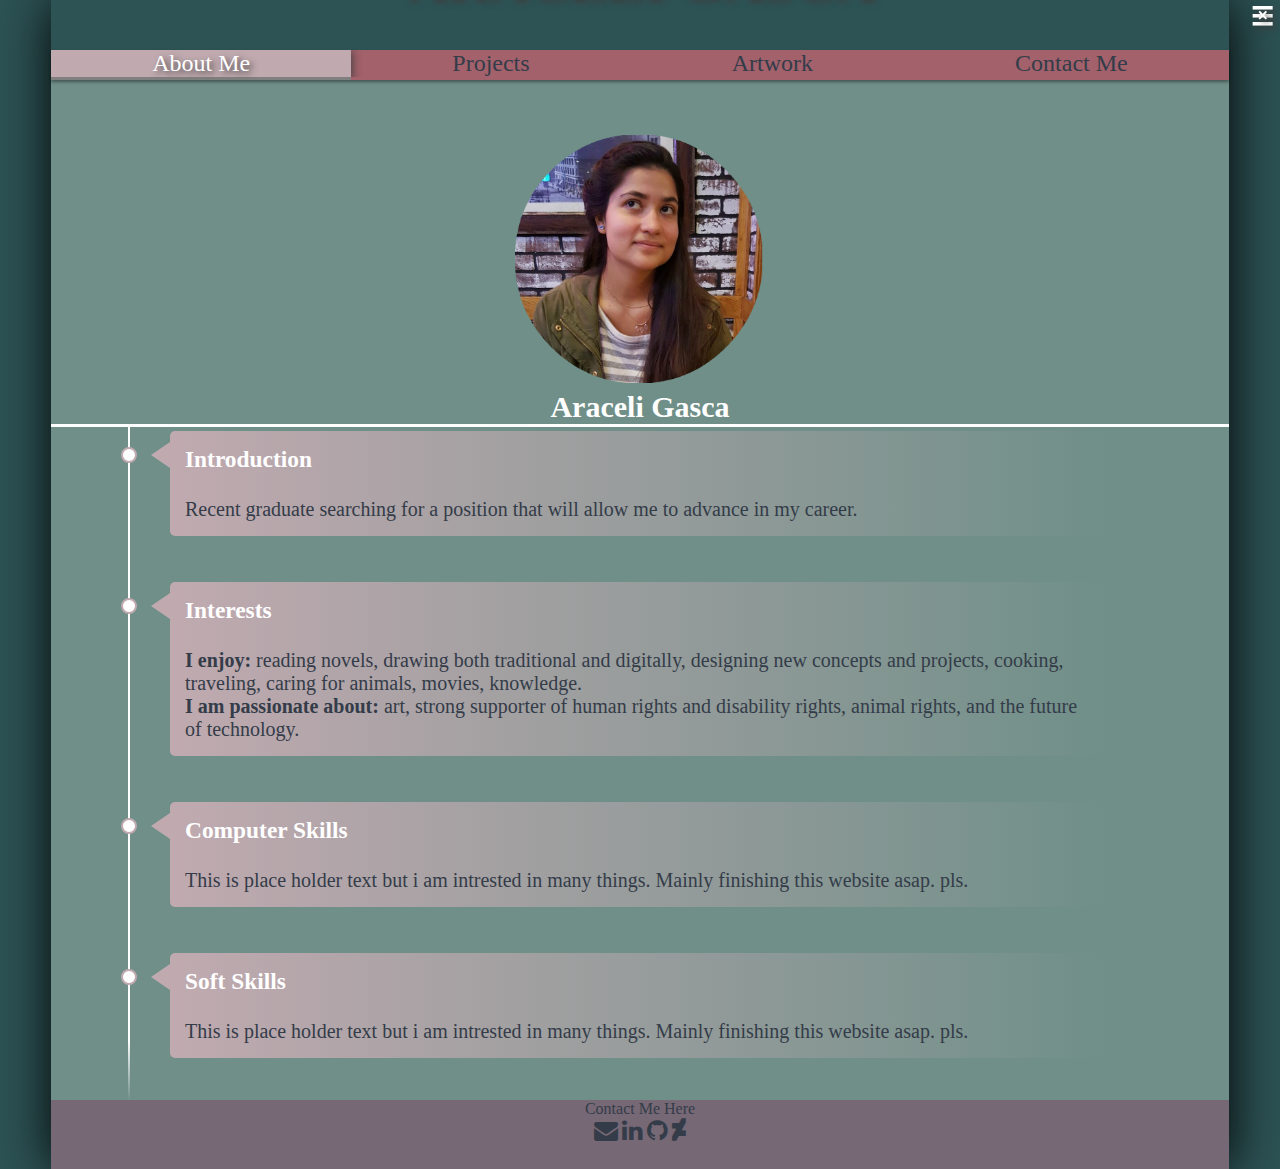
==== commit 02fe6706: "added to contact me pg" ====
--- a/index.html
+++ b/index.html
@@ -98,7 +98,7 @@
 
 	<footer> 
 		<p>Contact Me Here</p>
-		<a class="icon-a" href="#" ><i class="fa fa-envelope"></i></a>
+		<a class="icon-a" href="contact.html" ><i class="fa fa-envelope"></i></a>
 		<a class="icon-a" href="https://www.linkedin.com/in/agasca1"><i class="fa fa-linkedin"></i></a>
 		<a class="icon-a" href="https://github.com/agasca1" ><i class="fa fa-github"></i></a>
 		<a class="icon-a" href="#" ><i class="fa fa-deviantart"></i></a>
--- a/styles.css
+++ b/styles.css
@@ -50,8 +50,9 @@
 */
 header {
 	/*background: yellow;*/
-	background-image: url("img/header12.jpg");
-	height:450px;
+	background-image: url("img/header11.jpg");
+	height:50px;
+	max-height: 950px;
 	/*padding-top:50px;*/
 	/*display: flex;
 	justify-content: space-around;
@@ -95,7 +96,7 @@
 	text-shadow: 3px 3px 6px #3e3d3d;
 	border-radius: 8px;
 	position: fixed;
-	top:0;
+	padding-bottom: 3px;
 }
 .cross{
 	background: none;
@@ -109,9 +110,11 @@
 	cursor: pointer;
 	z-index: 800;
 	text-shadow: 3px 3px 6px #3e3d3d;
-	border-radius: 70px;
+	border-radius: 50%;
 	position: fixed;
-	top:0;
+	padding-top: 7px;
+	padding-right: 13px;
+	padding-left: 13px;
 }
 
 .hamburger:hover{
@@ -139,7 +142,7 @@
 	margin-bottom: -25px;/* since nav hight is 80px */
 }
 
-ul{
+.main-nav ul{
 	list-style-type: none;
 	text-decoration: none;
 	margin: 0px;
@@ -151,7 +154,7 @@
 	flex-wrap: wrap;/*So they dont try to fit all together*/		
 }
 
-li {
+.main-nav li {
 	text-decoration: none;
 	float: left;
 	min-width: 10%;
@@ -161,18 +164,19 @@
 	flex-grow: 1;/*make it occupy all space*/
 }
 
-.nav-a {
+ .nav-home, .nav-proj, .nav-art, .nav-con {
 	display: block; /*make li clickable too*/
 	color: #343C49;/*ashy blue dark*/
-}
-
-.nav-a:hover{
+	border-bottom: 3px solid #A2616B; /*ashy pink*/
+}
+
+.nav-home:hover, .nav-proj:hover, .nav-art:hover, .nav-con:hover {
 	text-decoration: none;
 	background-color: #C0AAB0; /*light purple*/
 	color: white;
 	text-shadow: 3px 3px 6px #3e3d3d;
 	box-shadow: 1px 1px 10px #3e3d3d;
-	
+	border-bottom: 3px solid #C0AAB0; /*light purple*/
 }
 			
 .main-nav-scrolled {
@@ -181,6 +185,19 @@
 	width: 92%;
 }
 
+body.home .nav-home, body.proj .nav-proj, body.art .nav-art, body.con .nav-con{
+	text-decoration: none;
+	background-color: #C0AAB0; /*light purple*/
+	color: white;
+	text-shadow: 3px 3px 6px #3e3d3d;
+	box-shadow: 1px 1px 10px #3e3d3d;
+	border-bottom: 3px solid gray;
+}
+
+body.home .nav-home:hover, body.proj .nav-proj:hover, body.art .nav-art:hover, body.con .nav-con:hover{
+	border-bottom: 3px solid white;
+}
+
 /* 
 #################################################
 Content of the page(the bottom)
@@ -190,7 +207,6 @@
 	font-size: 20px;
 	background: #6F8F88; /*light ashy blue*/
 	padding-top: 80px; /* compensate for the top when scrolling*/
-	/*width: 100%;*/
 	position: relative;
 }
 
@@ -203,13 +219,13 @@
 	padding: 0px;
 	margin: 0px;
 	text-align: center;
-	color: white;
+	border-bottom: 3px solid white;
 }
 
 h2{
 	padding:0px;
 	margin: 0px;
-	border-bottom: 3px solid white;
+	color: white;
 }
 
 
@@ -220,6 +236,21 @@
 #################################################
 */
 
+/*start of css timeline animation
+/*@import "compass/css3";*/
+.come-in{
+	transform: translateY(150px);
+	animation: come-in 0.8s ease forwards;
+}
+
+.come-in:nth-child(odd){
+	animation-duration: 0.6s;
+}
+
+@keyframes come-in{
+	to{ transform: translateY(0); }
+}
+/* end of css timeline animation */
 h3{
 	color: white;
 	margin: 0px;
@@ -344,6 +375,8 @@
 footer{
 	text-align: center;
 	background-color: #766875;/*dark lighter purple ashy*/
+	padding-bottom: 2%;
+
 }
 
 .icon-a {
@@ -355,6 +388,214 @@
 	text-shadow: 3px 3px 6px #3e3d3d;
 	font-size: 1.6em;
 	color: #C0AAB0; /*light purple*/
+}
+
+/*
+#################################################
+Project Display
+#################################################
+*/
+.proj-line{
+	display: flex;
+	justify-content: space-around;
+	flex-wrap: wrap;
+	border-bottom: 1px solid white;
+}
+
+.line{
+	flex-grow: 1;
+	padding: 1%;
+
+}
+
+.proj-dis{
+	padding: 1%;
+}
+
+
+.proj-title{
+	text-align: left;
+	display: flex;
+	/*justify-content: space-around;*/
+	flex-wrap: wrap;
+	border-bottom: 3px solid white;
+}
+.proj-name, .proj-logo{
+	padding-left: 1%;
+}
+
+/*
+#################################################
+Projects Display
+#################################################
+*/
+.projs-container{
+	display: flex;
+	/*justify-content: space-around;*/
+	flex-wrap: wrap;
+	overflow: hidden;
+
+}
+
+.projs-title{
+	text-align: center;
+	border-bottom: 3px solid white;
+}
+
+.pad-projs{
+	padding: 2%;
+	padding-top: 20px;
+}
+
+.pad-projs:hover{
+	background-color: grey;
+}
+.a-projs{
+	/*padding: 2%;*/
+	width: 100px;
+	height: 100px;
+	display: flex;
+}
+
+.a-projs:hover{
+	width: 100px;
+	height: 100px;
+	background: white;
+	-moz-border-radius: 50px;
+	-webkit-border-radius: 50px;
+	border-radius: 50%;
+	opacity: 0.3;
+    filter: alpha(opacity=30); /* For IE8 and earlier */
+}
+
+
+
+.a-link{
+	flex-grow: 1;
+	display: block;
+	align-content: center;
+}
+
+
+.p-name{
+	color: white;
+	font-size: .9em;
+	text-align: center;
+}
+
+
+.img-all{
+	background-size: 100px 100px;
+	background-repeat: no-repeat;
+	max-height: 100px;
+	max-width: 100px;
+	/*border-radius: 50px;*/
+}
+
+
+.img-all:hover{	
+	border-radius: 50px;
+	box-shadow: 0px 0px 10px 2px #C0AAB0; /*very light purple/ circle shadow*/
+	
+}
+
+
+.img-all-p{	
+	width: 40px;
+	height: 40px;
+	background-size: 40px 40px;
+
+}
+
+.img-1, .img-1-p{
+	background-image: url("img/icons/icons8-PHP.png");
+}
+.img-2, .img-2-p{
+	background-image: url("img/icons/icons8-Html5.png");
+}
+.img-3, .img-3-p{
+	background-image: url("img/icons/icons8-C-Plus-Plus_4.png");
+}
+
+.img-4, .img-4-p{
+	background-image: url("img/icons/icons8-Python.png");
+}
+.img-5, .img-5-p{
+	background-image: url("img/icons/icons8-SQL_3.png");
+}
+
+.img-6, .img-6-p{
+	background-image: url("img/icons/icons8-CSS3.png");
+}
+
+.img-7, .img-7-p{
+	background-image: url("img/icons/icons8-JavaScript.png");
+}
+
+.img-8, .img-8-p{/*C*/
+	background-image: url("img/icons/icons8-Carbon-Filled.png");
+}
+
+.img-8, .img-8-p{ /* C#*/
+	background-image: url("img/icons/icons8-CS-Filled.png");
+}
+
+.img-9, .img-9-p{ /* C#*/
+	background-image: url("img/icons/icons8-Unity-Filled-100.png");
+}
+
+.img-10, .img-10-p{ 
+	background-image: url("img/icons/bug.gif");
+}
+
+/* Reference (css to display where I got the icons form)
+*/
+
+.a-icon-link{
+	text-align: center;
+	font-size: .7em;
+	color: #343C49;/*ashy blue dark*/
+	display: block;
+	background: #6F8F88; /*light ashy blue*/
+}
+.a-icon-link:hover{
+	color: #C0AAB0; /*light purple*/
+
+}
+
+
+
+/*
+#################################################
+Contact Page
+#################################################
+*/
+
+.email-form{
+	/*border-radius: 50%;*/
+	margin: 2em;
+	border: 1.5px solid white;
+	border-radius: 10px;
+}
+
+.email-pad{
+	padding: 2%;
+}
+
+.send{
+	color: #343C49;/*ashy blue dark*/
+	background-color: #A2616B; /*ashy pink*/
+	font-size: .85em;
+	text-shadow: 3px 3px 6px #3e3d3d;
+	/*border: none;*/
+	box-shadow: 1px 1px 10px #3e3d3d;
+	padding-left: 1%;
+	padding-right: 1%;
+}
+
+.send:hover{
+	color: white;
+	background-color: #C0AAB0; /*light purple*/
 }
 
 
@@ -412,4 +653,4 @@
 
 
 
-}+}
